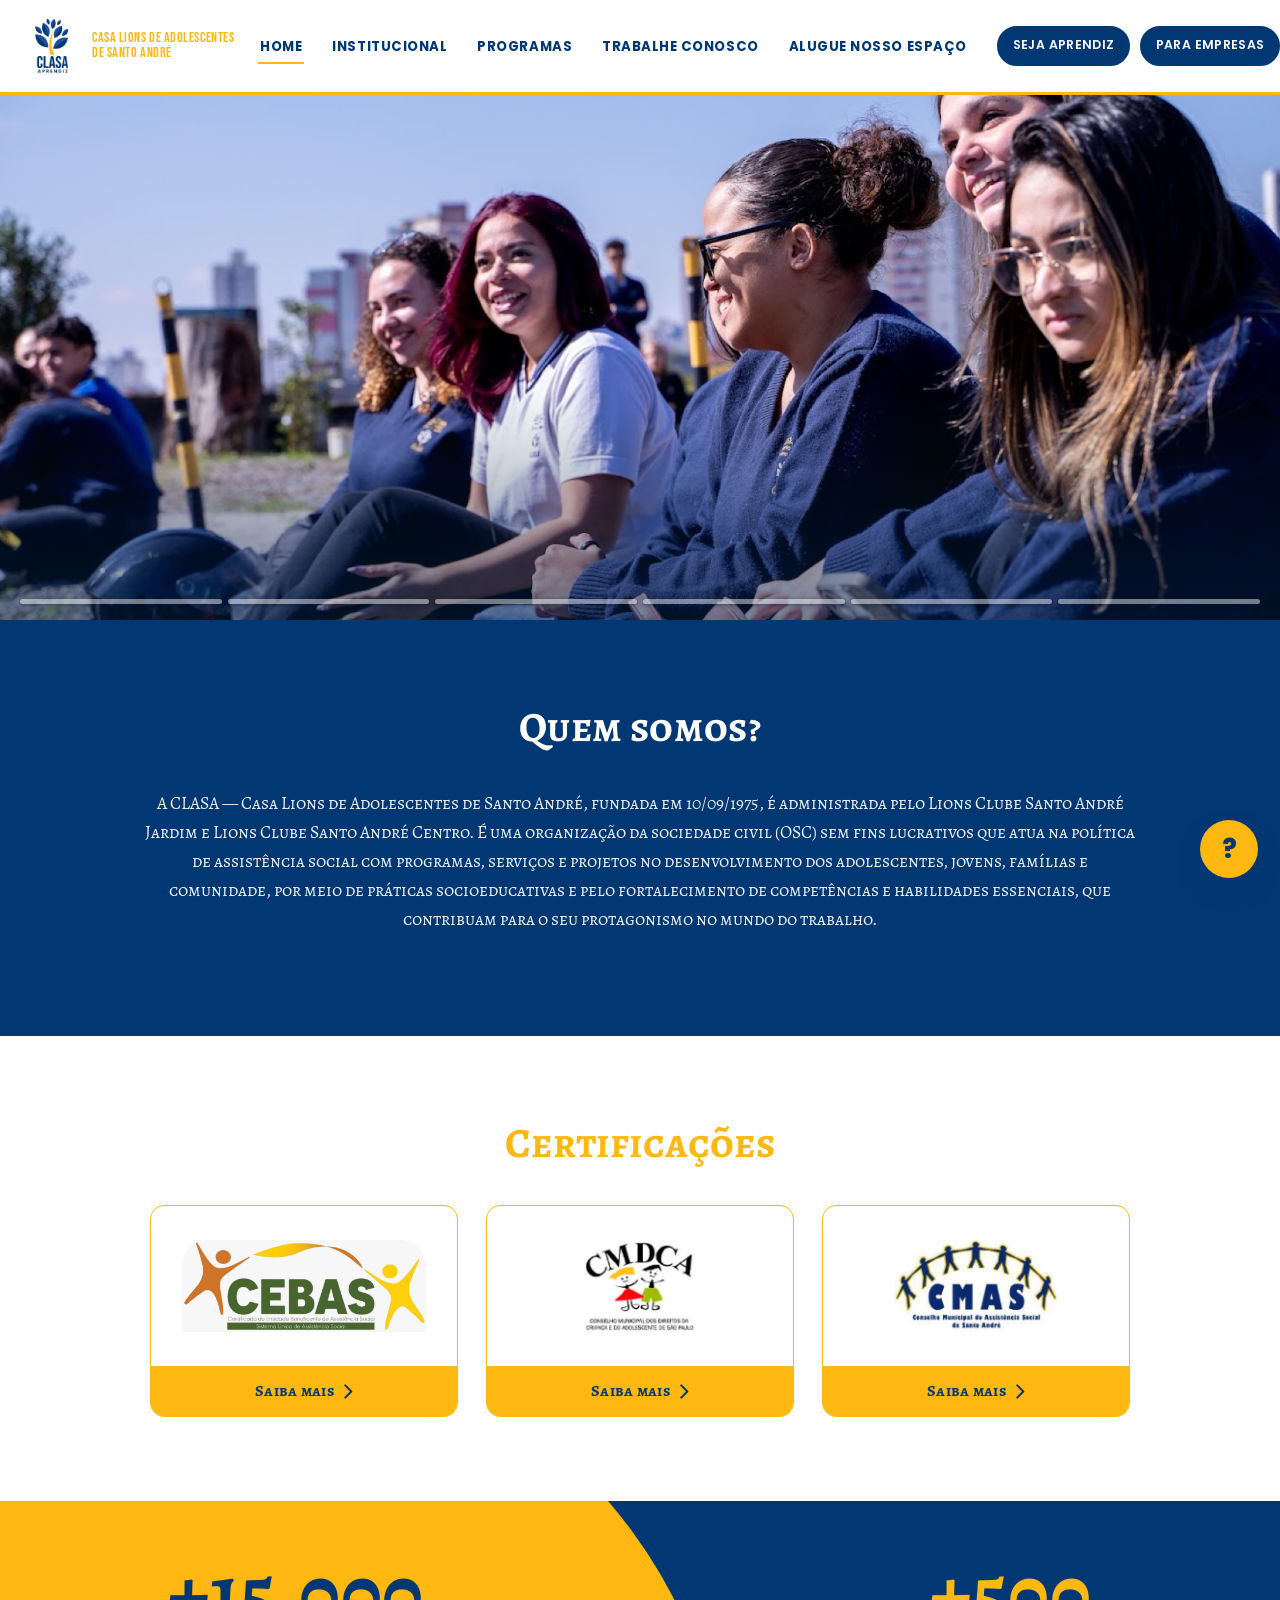
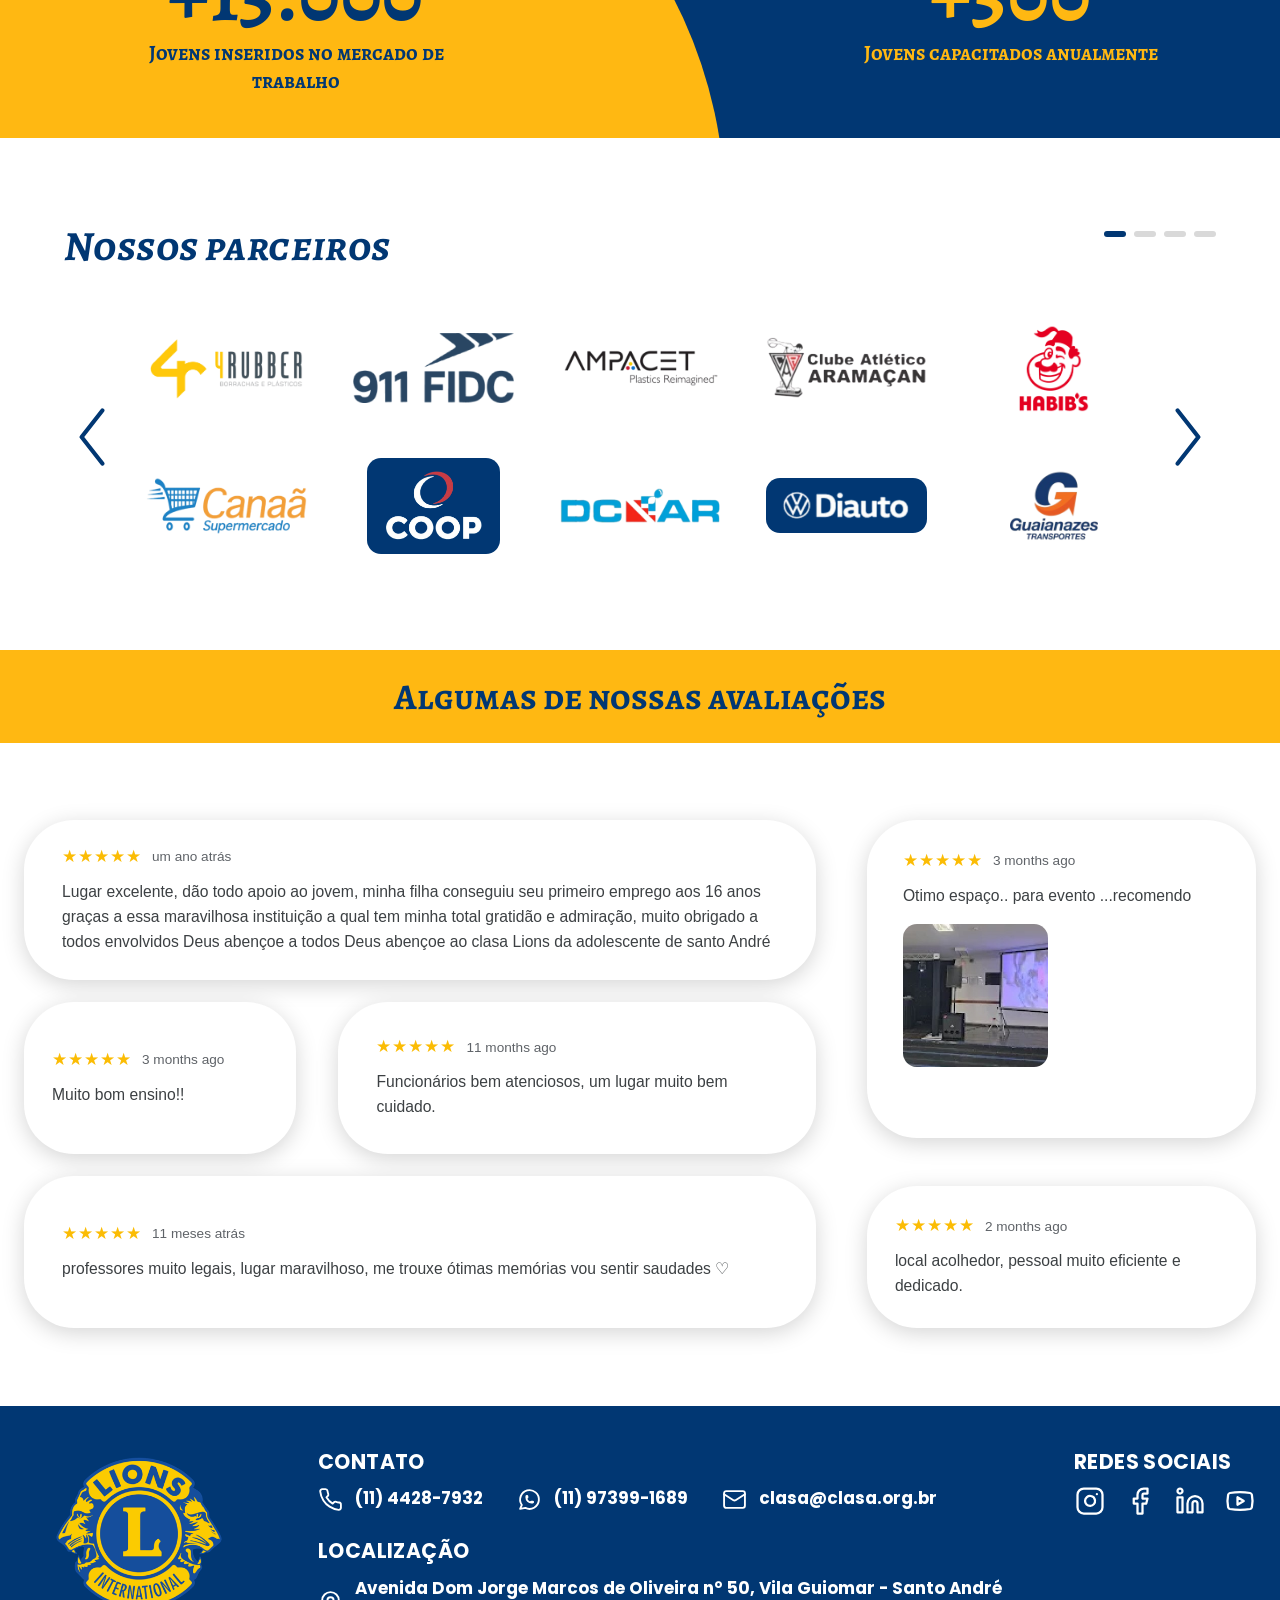
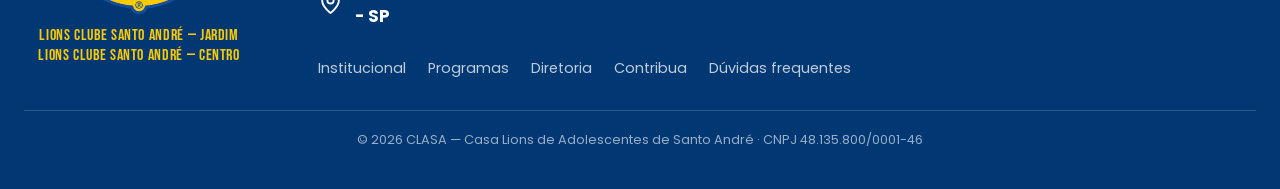
==== index.html @ 7c2de21e "fix: correções da 2ª rodada de revisão (hover dos documentos, indicadores do carrossel, logos dos pa" ====
<!DOCTYPE html>
<html lang="pt-BR">
<head>
  <meta charset="UTF-8" />
  <meta name="viewport" content="width=device-width, initial-scale=1" />
  <title>CLASA — Casa Lions de Adolescentes de Santo André</title>
  <meta name="description" content="A CLASA é uma organização sem fins lucrativos que há mais de 50 anos prepara adolescentes e jovens de Santo André para o mundo do trabalho, por meio dos programas SCFV, Integrar e Aprendizagem." />
  <link rel="icon" href="assets/img/favicon.png" />
  <link rel="preconnect" href="https://fonts.googleapis.com" />
  <link rel="preconnect" href="https://fonts.gstatic.com" crossorigin />
  <link href="https://fonts.googleapis.com/css2?family=Alegreya+SC:ital,wght@0,400;0,500;0,700;0,800;1,400;1,700&family=Bebas+Neue&family=Poppins:wght@400;500;600;700;800&display=swap" rel="stylesheet" />
  <link rel="stylesheet" href="assets/css/style.css?v=17" />
</head>
<body data-page="home">

  <div id="site-header"></div>

  <main>

    <!-- ==================== HERO CAROUSEL ==================== -->
    <section class="hero" aria-label="Destaques">
      <div class="hero__track" id="heroTrack">
        <div class="hero__slide"><img src="assets/img/hero/hero-1.jpg" alt="Jovens da CLASA em atividade ao ar livre" fetchpriority="high" /></div>
        <div class="hero__slide"><img src="assets/img/hero/hero-2.jpg" alt="Atividades da CLASA" loading="lazy" /></div>
        <div class="hero__slide"><img src="assets/img/hero/hero-3.jpg" alt="Atividades da CLASA" loading="lazy" /></div>
        <div class="hero__slide"><img src="assets/img/hero/hero-4.jpg" alt="Atividades da CLASA" loading="lazy" /></div>
        <div class="hero__slide"><img src="assets/img/hero/hero-5.jpg" alt="Atividades da CLASA" loading="lazy" /></div>
        <div class="hero__slide"><img src="assets/img/hero/hero-6.jpg" alt="Atividades da CLASA" loading="lazy" /></div>
      </div>
      <div class="hero__bars" id="heroBars" role="tablist" aria-label="Selecionar slide"></div>
    </section>

    <!-- ==================== QUEM SOMOS ==================== -->
    <section class="section band-navy quem-somos reveal">
      <div class="container">
        <h2 class="section-title">Quem somos?</h2>
        <p>
          A CLASA — Casa Lions de Adolescentes de Santo André, fundada em 10/09/1975, é
          administrada pelo Lions Clube Santo André Jardim e Lions Clube Santo André Centro.
          É uma organização da sociedade civil (OSC) sem fins lucrativos que atua na política
          de assistência social com programas, serviços e projetos no desenvolvimento dos
          adolescentes, jovens, famílias e comunidade, por meio de práticas socioeducativas e
          pelo fortalecimento de competências e habilidades essenciais, que contribuam para o
          seu protagonismo no mundo do trabalho.
        </p>
      </div>
    </section>

    <!-- ==================== CERTIFICAÇÕES ==================== -->
    <section class="section certificacoes reveal">
      <div class="container">
        <h2 class="section-title section-title--yellow">Certificações</h2>
        <div class="cert-grid">
          <article class="cert-card">
            <div class="cert-card__media"><img src="assets/img/cert-cebas.png" alt="CEBAS — Certificação de Entidade Beneficente de Assistência Social" /></div>
            <a class="cert-card__foot" href="https://www.in.gov.br/web/dou/-/portaria-n-110-de-31-de-julho-de-2026-724088902" target="_blank" rel="noopener" data-cert="cebas">Saiba mais <svg viewBox="0 0 11 18" aria-hidden="true"><path d="M1.5 1.5 9 9l-7.5 7.5" fill="none" stroke="currentColor" stroke-width="2.4" stroke-linecap="round" stroke-linejoin="round"/></svg></a>
          </article>
          <article class="cert-card">
            <div class="cert-card__media"><img src="assets/img/cert-cmdca.png" alt="CMDCA — Conselho Municipal dos Direitos da Criança e do Adolescente" /></div>
            <a class="cert-card__foot" href="assets/docs/certificado-cmdca.pdf" target="_blank" rel="noopener" data-cert="cmdca">Saiba mais <svg viewBox="0 0 11 18" aria-hidden="true"><path d="M1.5 1.5 9 9l-7.5 7.5" fill="none" stroke="currentColor" stroke-width="2.4" stroke-linecap="round" stroke-linejoin="round"/></svg></a>
          </article>
          <article class="cert-card">
            <div class="cert-card__media"><img src="assets/img/cert-cmas.png" alt="CMAS — Conselho Municipal de Assistência Social de Santo André" /></div>
            <a class="cert-card__foot" href="assets/docs/certificado-cmas-2026.pdf" target="_blank" rel="noopener" data-cert="cmas">Saiba mais <svg viewBox="0 0 11 18" aria-hidden="true"><path d="M1.5 1.5 9 9l-7.5 7.5" fill="none" stroke="currentColor" stroke-width="2.4" stroke-linecap="round" stroke-linejoin="round"/></svg></a>
          </article>
        </div>
      </div>
    </section>

    <!-- ==================== NÚMEROS ==================== -->
    <section class="stats reveal" aria-label="Nossos números">
      <div class="stats__inner">
        <div class="stats__col">
          <div class="stat__num">+15.000</div>
          <p class="stat__label">Jovens inseridos no mercado de trabalho</p>
        </div>
        <div class="stats__col stats__col--navy">
          <div class="stat__num">+500</div>
          <p class="stat__label">Jovens capacitados anualmente</p>
        </div>
      </div>
    </section>

    <!-- ==================== PARCEIROS ==================== -->
    <section class="section parceiros reveal">
      <div class="container">
        <h2 class="section-title">Nossos parceiros</h2>
        <div class="logo-carousel__dots" id="parceirosDots"></div>
        <div class="logo-carousel" id="parceirosCarousel">
          <button class="logo-carousel__arrow logo-carousel__arrow--prev" aria-label="Anterior"><svg viewBox="0 0 26 52" aria-hidden="true"><path d="M22 3 4 26l18 23" fill="none" stroke="currentColor" stroke-width="3.6" stroke-linecap="round" stroke-linejoin="round"/></svg></button>
          <div class="logo-carousel__viewport">
            <div class="logo-carousel__track" id="parceirosTrack"></div>
          </div>
          <button class="logo-carousel__arrow logo-carousel__arrow--next" aria-label="Próximo"><svg viewBox="0 0 26 52" aria-hidden="true"><path d="M4 3l18 23L4 49" fill="none" stroke="currentColor" stroke-width="3.6" stroke-linecap="round" stroke-linejoin="round"/></svg></button>
        </div>
      </div>
    </section>

    <!-- ==================== AVALIAÇÕES ==================== -->
    <section class="avaliacoes reveal" aria-label="Avaliações">
      <div class="avaliacoes__head">
        <h2>Algumas de nossas avaliações</h2>
      </div>
      <div class="reviews">
        <article class="review-card review-card--a">
          <p class="review-card__meta"><span class="review-card__stars" aria-label="5 estrelas">★★★★★</span> <span>um ano atrás</span></p>
          <p class="review-card__text">Lugar excelente, dão todo apoio ao jovem, minha filha conseguiu seu primeiro emprego aos 16 anos graças a essa maravilhosa instituição a qual tem minha total gratidão e admiração, muito obrigado a todos envolvidos Deus abençoe a todos Deus abençoe ao clasa Lions da adolescente de santo André</p>
        </article>
        <article class="review-card review-card--b">
          <p class="review-card__meta"><span class="review-card__stars" aria-label="5 estrelas">★★★★★</span> <span>3 months ago</span></p>
          <p class="review-card__text">Otimo espaço.. para evento ...recomendo</p>
          <img class="review-card__img" src="assets/img/espaco/avaliacao-evento.jpg" alt="Espaço de eventos da CLASA" loading="lazy" />
        </article>
        <article class="review-card review-card--c">
          <p class="review-card__meta"><span class="review-card__stars" aria-label="5 estrelas">★★★★★</span> <span>3 months ago</span></p>
          <p class="review-card__text">Muito bom ensino!!</p>
        </article>
        <article class="review-card review-card--d">
          <p class="review-card__meta"><span class="review-card__stars" aria-label="5 estrelas">★★★★★</span> <span>11 months ago</span></p>
          <p class="review-card__text">Funcionários bem atenciosos, um lugar muito bem cuidado.</p>
        </article>
        <article class="review-card review-card--e">
          <p class="review-card__meta"><span class="review-card__stars" aria-label="5 estrelas">★★★★★</span> <span>11 meses atrás</span></p>
          <p class="review-card__text">professores muito legais, lugar maravilhoso, me trouxe ótimas memórias vou sentir saudades ♡</p>
        </article>
        <article class="review-card review-card--f">
          <p class="review-card__meta"><span class="review-card__stars" aria-label="5 estrelas">★★★★★</span> <span>2 months ago</span></p>
          <p class="review-card__text">local acolhedor, pessoal muito eficiente e dedicado.</p>
        </article>
      </div>
    </section>

  </main>

  <div id="site-footer"></div>

  <script src="assets/js/partials.js?v=17"></script>
  <script src="assets/js/main.js?v=17"></script>
</body>
</html>
---- assets/css/style.css ----
/* =========================================================
   CLASA — Casa Lions de Adolescentes de Santo André
   Folha de estilo principal
   Paleta e tipografia extraídas do Figma (Protótipo Site - CLASA)
   ========================================================= */

/* ---------- Tokens ---------- */
:root {
  --navy: #013773;
  --navy-700: #012a58;
  --navy-900: #011f42;
  --yellow: #ffb812;
  --yellow-bright: #fbca06;
  --yellow-soft: #ffe9b8;
  --white: #ffffff;
  --paper: #ffffff;
  --paper-alt: #f7f7f7;
  --grey: #d9d9d9;
  --grey-line: #e5e7eb;
  --ink: #013773;
  --ink-soft: #3a5a83;

  --font-serif: "Alegreya SC", "Playfair Display", Georgia, serif;
  --font-ui: "Poppins", system-ui, -apple-system, "Segoe UI", Roboto, sans-serif;
  --font-display: "Bebas Neue", "Poppins", sans-serif;

  --container: 1200px;
  --radius: 22px;
  --radius-sm: 14px;
  --shadow-card: 0 18px 40px -22px rgba(1, 55, 115, 0.35);
  --shadow-soft: 0 10px 30px -18px rgba(1, 55, 115, 0.28);
  --header-h: 92px;
  --ease: cubic-bezier(0.22, 1, 0.36, 1);
}

/* ---------- Reset ---------- */
*,
*::before,
*::after { box-sizing: border-box; }

html { scroll-behavior: smooth; -webkit-text-size-adjust: 100%; }

body {
  margin: 0;
  font-family: var(--font-serif);
  font-size: 1.0625rem;
  line-height: 1.65;
  color: var(--ink);
  background: var(--paper);
  -webkit-font-smoothing: antialiased;
  overflow-x: hidden;
}

img { max-width: 100%; display: block; }
a { color: inherit; text-decoration: none; }
button { font: inherit; cursor: pointer; }
ul { margin: 0; padding: 0; list-style: none; }

h1, h2, h3, h4 {
  font-family: var(--font-serif);
  font-weight: 700;
  line-height: 1.15;
  margin: 0 0 0.5em;
}

/* ---------- Layout helpers ---------- */
.container {
  width: 100%;
  max-width: var(--container);
  margin-inline: auto;
  padding-inline: 24px;
}

.section { padding: 84px 0; }
.section--tight { padding: 60px 0; }

.section-title {
  font-size: clamp(1.9rem, 1.2rem + 2.6vw, 2.6rem);
  text-align: center;
  margin-bottom: 0.9em;
  letter-spacing: 0.01em;
}
.section-title--yellow { color: var(--yellow); }
.section-title--navy { color: var(--navy); }

.eyebrow {
  font-family: var(--font-ui);
  font-weight: 700;
  letter-spacing: 0.14em;
  text-transform: uppercase;
  font-size: 0.8rem;
}

.lead {
  font-size: 1.15rem;
  line-height: 1.7;
}

.text-center { text-align: center; }

/* ---------- Buttons ---------- */
.btn {
  --btn-bg: var(--navy);
  --btn-fg: #fff;
  display: inline-flex;
  align-items: center;
  justify-content: center;
  gap: 0.5em;
  font-family: var(--font-ui);
  font-weight: 600;
  font-size: 0.95rem;
  letter-spacing: 0.03em;
  text-transform: uppercase;
  padding: 0.85em 1.7em;
  border: 2px solid var(--btn-bg);
  border-radius: 999px;
  background: var(--btn-bg);
  color: var(--btn-fg);
  transition: transform 0.2s var(--ease), background 0.2s, color 0.2s, box-shadow 0.2s;
  will-change: transform;
}
.btn:hover { transform: translateY(-2px); box-shadow: var(--shadow-soft); }
.btn--yellow { --btn-bg: var(--yellow); --btn-fg: var(--navy); }
.btn--ghost { background: transparent; --btn-fg: var(--navy); }
.btn--ghost:hover { background: var(--navy); color: #fff; }
.btn--ghost-light { background: transparent; border-color: #fff; --btn-fg: #fff; }
.btn--ghost-light:hover { background: #fff; color: var(--navy); }
.btn--lg { font-size: 1.05rem; padding: 1em 2.2em; }

/* =========================================================
   Header
   ========================================================= */
.site-header {
  position: sticky;
  top: 0;
  z-index: 100;
  background: var(--white);
  border-bottom: 3px solid var(--yellow);
  transition: box-shadow 0.25s;
}
.site-header.is-scrolled { box-shadow: 0 8px 24px -14px rgba(1, 55, 115, 0.35); }

.site-header__inner {
  max-width: 1320px;
  margin-inline: auto;
  padding: 12px 24px;
  display: flex;
  align-items: center;
  gap: 24px;
  min-height: var(--header-h);
}

.brand { display: flex; align-items: center; gap: 12px; flex-shrink: 0; }
.brand__logo { height: 56px; width: auto; }
.brand__tag {
  font-family: var(--font-display);
  color: var(--yellow);
  font-size: 0.86rem;
  line-height: 1.08;
  letter-spacing: 0.04em;
  text-transform: uppercase;
  white-space: nowrap;
}

.primary-nav {
  margin-left: auto;
  display: flex;
  align-items: center;
  gap: 28px;
}
.primary-nav ul { display: flex; align-items: center; gap: 26px; }
.primary-nav ul a {
  font-family: var(--font-ui);
  font-weight: 700;
  font-size: 0.83rem;
  letter-spacing: 0.04em;
  text-transform: uppercase;
  color: var(--navy);
  padding: 6px 2px;
  position: relative;
  white-space: nowrap;
}
.primary-nav ul a::after {
  content: "";
  position: absolute;
  left: 0; right: 100%;
  bottom: -2px;
  height: 2px;
  background: var(--yellow);
  transition: right 0.25s var(--ease);
}
.primary-nav ul a:hover::after,
.primary-nav ul a[aria-current="page"]::after { right: 0; }

.header-cta { display: flex; gap: 10px; flex-shrink: 0; }
.header-cta .btn { padding: 0.6em 1.1em; font-size: 0.78rem; white-space: nowrap; }

.nav-toggle {
  display: none;
  margin-left: auto;
  width: 46px; height: 46px;
  border: 2px solid var(--navy);
  border-radius: 12px;
  background: transparent;
  position: relative;
}
.nav-toggle span,
.nav-toggle span::before,
.nav-toggle span::after {
  content: "";
  position: absolute;
  left: 50%;
  width: 20px; height: 2px;
  background: var(--navy);
  transform: translateX(-50%);
  transition: transform 0.25s, opacity 0.2s;
}
.nav-toggle span { top: 50%; margin-top: -1px; }
.nav-toggle span::before { top: -6px; }
.nav-toggle span::after { top: 6px; }
body.nav-open .nav-toggle span { background: transparent; }
body.nav-open .nav-toggle span::before { transform: translateX(-50%) rotate(45deg); top: 0; }
body.nav-open .nav-toggle span::after { transform: translateX(-50%) rotate(-45deg); top: 0; }

/* =========================================================
   Hero carousel
   ========================================================= */
.hero {
  position: relative;
  background: var(--navy);
  overflow: hidden;
}
.hero__track {
  display: flex;
  transition: transform 0.7s var(--ease);
}
.hero__slide {
  position: relative;
  min-width: 100%;
  aspect-ratio: 1512 / 620;
}
.hero__slide img {
  width: 100%; height: 100%;
  object-fit: cover;
}
.hero__slide::after {
  content: "";
  position: absolute;
  inset: 0;
  background: linear-gradient(180deg, rgba(1, 31, 66, 0) 55%, rgba(1, 31, 66, 0.55) 100%);
}
.hero__bars {
  position: absolute;
  left: 0; right: 0; bottom: 0;
  display: flex;
  gap: 6px;
  padding: 0 20px 16px;
  z-index: 3;
}
.hero__bar {
  flex: 1;
  height: 5px;
  background: rgba(255, 255, 255, 0.45);
  box-shadow: 0 1px 4px rgba(1, 20, 44, 0.5);
  border-radius: 999px;
  overflow: hidden;
  border: none;
  padding: 0;
}
.hero__bar span {
  display: block;
  height: 100%;
  width: 0;
  background: var(--yellow);
}
.hero__bar.is-done span { background: #fff; }
.hero__bar.is-active span { width: 100%; transition: width 6s linear; }
.hero__bar.is-done span { width: 100%; }

/* =========================================================
   Quem somos (navy band)
   ========================================================= */
.band-navy { background: var(--navy); color: #fff; }
.band-navy .section-title { color: #fff; }
.quem-somos p {
  max-width: 62rem;
  margin-inline: auto;
  text-align: center;
  font-size: 1.1rem;
  color: rgba(255, 255, 255, 0.92);
}

/* =========================================================
   Certificações
   ========================================================= */
.cert-grid {
  display: grid;
  grid-template-columns: repeat(3, 1fr);
  gap: 28px;
  max-width: 980px;
  margin-inline: auto;
}
.cert-card {
  border: 1.5px solid var(--yellow);
  border-radius: var(--radius-sm);
  overflow: hidden;
  background: #fff;
  display: flex;
  flex-direction: column;
  transition: transform 0.25s var(--ease), box-shadow 0.25s;
}
.cert-card:hover { transform: translateY(-4px); box-shadow: var(--shadow-card); }
.cert-card__media {
  flex: 1;
  display: grid;
  place-items: center;
  padding: 34px 26px;
  min-height: 150px;
}
.cert-card__media img { max-height: 92px; width: auto; object-fit: contain; }
.cert-card__foot {
  display: flex;
  align-items: center;
  justify-content: center;
  gap: 10px;
  background: var(--yellow);
  color: var(--navy);
  font-weight: 700;
  padding: 12px;
  font-size: 1rem;
  letter-spacing: 0.02em;
}
.cert-card__foot svg { width: 9px; height: 15px; }

/* =========================================================
   Números / stats — geometria do Figma (frame de 1512px)
   Faixa azul de 280px + elipse amarela; textos centralizados em
   x=350 (esq.) e x=1194 (dir.). Usa cqw = 1% da largura da faixa.
   ========================================================= */
.stats {
  container-type: inline-size;
  position: relative;
  background: var(--navy);
  overflow: hidden;
  color: var(--navy);
}
.stats::before {
  content: "";
  position: absolute;
  left: -29.03cqw;
  top: -14.95cqw;
  width: 85.65cqw;
  height: 78.04cqw;
  border-radius: 50%;
  background: var(--yellow);
}
.stats__inner {
  position: relative;
  z-index: 2;
  height: 18.52cqw;
}
.stats__col {
  position: absolute;
  top: 2.9cqw;
  left: 23.15cqw;
  width: 26cqw;
  transform: translateX(-50%);
  text-align: center;
}
.stats__col--navy { left: 78.97cqw; color: var(--yellow); }
.stat__num {
  font-size: 6.35cqw;
  font-weight: 700;
  line-height: 8.66cqw;
  letter-spacing: 0.01em;
}
.stat__label {
  font-size: 1.59cqw;
  font-weight: 700;
  line-height: 2.18cqw;
  max-width: 25.8cqw;
  margin: -0.7cqw auto 0;
}

/* =========================================================
   Parceiros carousel
   ========================================================= */
.parceiros .container { position: relative; }
.parceiros .section-title {
  text-align: left;
  font-style: italic;
  color: var(--navy);
}
.logo-carousel {
  position: relative;
  padding-inline: 72px;
}
.logo-carousel__viewport { overflow: hidden; }
.logo-carousel__track {
  display: flex;
  transition: transform 0.6s var(--ease);
}
.logo-carousel__group {
  min-width: 100%;
  display: grid;
  grid-template-columns: repeat(5, 1fr);
  grid-auto-rows: 120px;
  gap: 18px 26px;
  align-content: center;
}
.logo-carousel__cell {
  display: grid;
  place-items: center;
  padding: 10px;
}
.logo-carousel__cell img {
  max-height: 88px;
  max-width: 100%;
  width: auto;
  object-fit: contain;
  transition: transform 0.25s;
}
.logo-carousel__cell img:hover { transform: scale(1.05); }
/* logos brancas/claras ganham fundo azul-marinho para ficarem legíveis */
.logo-carousel__cell--dark img {
  background: var(--navy);
  border-radius: 14px;
  padding: 10px 16px;
  max-height: 96px;
  box-sizing: border-box;
}
.logo-carousel__arrow {
  position: absolute;
  top: 50%;
  transform: translateY(-50%);
  width: 56px; height: 84px;
  border: none;
  background: transparent;
  color: var(--navy);
  display: grid;
  place-items: center;
  padding: 0;
  transition: color 0.2s, transform 0.2s;
}
.logo-carousel__arrow svg { width: 30px; height: 60px; }
.logo-carousel__arrow:hover { color: var(--yellow); }
.logo-carousel__arrow--prev:hover { transform: translateY(-50%) translateX(-3px); }
.logo-carousel__arrow--next:hover { transform: translateY(-50%) translateX(3px); }
.logo-carousel__arrow--prev { left: 0; }
.logo-carousel__arrow--next { right: 0; }
.logo-carousel__dots {
  display: flex;
  gap: 8px;
  justify-content: flex-end;
  position: absolute;
  top: 8px;
  right: 24px;
  margin: 0;
}
.logo-carousel__dots button {
  width: 22px; height: 6px;
  border-radius: 999px;
  border: none;
  background: var(--grey);
}
.logo-carousel__dots button[aria-current="true"] { background: var(--navy); }

/* =========================================================
   Avaliações — geometria do Figma (frame de 1512px)
   Fundo branco, cartões com raio 50px e sombra suave, em grade:
   A (larga) | B (alta, com foto)  ·  C + D | (B)  ·  E (larga) | F
   ========================================================= */
.avaliacoes { background: #fff; }
.avaliacoes__head {
  background: var(--yellow);
  text-align: center;
  padding: 26px 24px;
}
.avaliacoes__head h2 {
  margin: 0;
  color: var(--navy);
  font-size: clamp(1.6rem, 1rem + 2.4vw, 2.25rem);
}
.reviews {
  display: grid;
  grid-template-columns: 273fr 43fr 480fr 51fr 391fr;
  grid-template-rows: auto auto auto;
  row-gap: 22px;
  max-width: 1290px;
  margin: 0 auto;
  padding: 77px 24px 78px;
  align-items: stretch;
}
.review-card {
  background: #fff;
  border-radius: 50px;
  box-shadow: 0 5px 22px rgba(0, 0, 0, 0.17);
  padding: 26px 38px;
  font-family: Arial, Helvetica, sans-serif;
  display: flex;
  flex-direction: column;
  justify-content: center;
  min-height: 152px;
}
.review-card--a { grid-column: 1 / 4; grid-row: 1; }
.review-card--b { grid-column: 5; grid-row: 1 / 3; align-self: start; min-height: 318px; padding: 30px 36px; justify-content: flex-start; }
.review-card--c { grid-column: 1; grid-row: 2; padding-inline: 28px; }
.review-card--d { grid-column: 3; grid-row: 2; }
.review-card--e { grid-column: 1 / 4; grid-row: 3; }
.review-card--f { grid-column: 5; grid-row: 3; align-self: end; min-height: 142px; padding-inline: 28px; }
.review-card__meta {
  display: flex;
  align-items: center;
  gap: 10px;
  margin: 0 0 10px;
  font-size: 0.85rem;
  color: #5f6368;
}
.review-card__stars { color: #fbbc04; letter-spacing: 1px; font-size: 1.05rem; line-height: 1; }
.review-card__text {
  margin: 0;
  font-size: 0.98rem;
  line-height: 1.6;
  color: #3c4043;
}
.review-card__img {
  margin-top: 16px;
  width: 145px;
  height: 143px;
  object-fit: cover;
  border-radius: 14px;
}

/* =========================================================
   Footer
   ========================================================= */
.site-footer {
  background: var(--navy);
  color: #fff;
  padding: 44px 0 26px;
  font-family: var(--font-ui);
}
.site-footer .container { max-width: 1290px; }
.site-footer__grid {
  display: grid;
  grid-template-columns: minmax(190px, 230px) 1fr auto;
  gap: 40px 64px;
  align-items: start;
}
.footer-brand { text-align: center; }
.footer-brand img { height: 172px; width: auto; margin-inline: auto; }
.footer-brand span {
  display: block;
  font-family: var(--font-display);
  color: var(--yellow-bright);
  letter-spacing: 0.04em;
  font-size: 1rem;
  margin-top: 4px;
  line-height: 1.25;
  text-transform: uppercase;
}
.footer-col h3 {
  font-family: var(--font-ui);
  color: #fff;
  font-weight: 700;
  font-size: clamp(1.1rem, 1.6vw, 1.5rem);
  letter-spacing: 0.02em;
  text-transform: uppercase;
  margin: 0 0 12px;
}
.footer-contact { display: grid; gap: 10px; margin-bottom: 26px; }
.footer-contact--row {
  display: flex;
  flex-wrap: wrap;
  gap: 10px 34px;
  align-items: center;
}
.footer-contact a,
.footer-contact p {
  display: flex;
  align-items: center;
  gap: 12px;
  margin: 0;
  font-weight: 700;
  font-size: clamp(0.95rem, 1.32vw, 1.25rem);
  color: #fff;
}
.footer-contact a:hover { color: var(--yellow); }
.footer-contact svg { flex-shrink: 0; width: 25px; height: 25px; color: #fff; }
.footer-links {
  display: flex;
  flex-wrap: wrap;
  gap: 8px 22px;
  margin-top: 4px;
  font-size: 0.9rem;
}
.footer-links a { color: rgba(255,255,255,.75); }
.footer-links a:hover { color: var(--yellow); }
.social-links { display: flex; gap: 18px; margin-top: 4px; }
.social-links a {
  width: 32px; height: 32px;
  display: grid;
  place-items: center;
  color: #fff;
  transition: color 0.2s, transform 0.2s;
}
.social-links a:hover { color: var(--yellow); transform: translateY(-2px); }
.social-links svg { width: 30px; height: 30px; }
.site-footer__legal {
  margin-top: 30px;
  padding-top: 18px;
  border-top: 1px solid rgba(255, 255, 255, 0.18);
  text-align: center;
  font-size: 0.8rem;
  color: rgba(255, 255, 255, 0.6);
}

/* =========================================================
   Floating help button
   ========================================================= */
.help-fab {
  position: fixed;
  right: 22px;
  bottom: 22px;
  z-index: 90;
  width: 58px; height: 58px;
  border-radius: 50%;
  background: var(--yellow);
  color: var(--navy);
  display: grid;
  place-items: center;
  font-family: var(--font-ui);
  font-weight: 800;
  font-size: 1.6rem;
  box-shadow: 0 12px 28px -10px rgba(1, 55, 115, 0.5);
  transition: transform 0.2s var(--ease);
}
.help-fab:hover { transform: scale(1.08); }

/* =========================================================
   Reveal on scroll
   ========================================================= */
/* Conteúdo sempre visível por padrão; o "esconder" só entra quando o JS
   marca <html class="js-reveal"> — assim, sem JS ou se algo falhar, nada some. */
.js-reveal .reveal {
  opacity: 0;
  transform: translateY(24px);
  transition: opacity 0.6s var(--ease), transform 0.6s var(--ease);
}
.js-reveal .reveal.is-visible { opacity: 1; transform: none; }
@media (prefers-reduced-motion: reduce) {
  .js-reveal .reveal { opacity: 1; transform: none; transition: none; }
  * { scroll-behavior: auto !important; }
}

/* =========================================================
   PÁGINAS INTERNAS — componentes compartilhados
   ========================================================= */

/* ---- Hero simples de página ---- */
.page-hero {
  background: var(--yellow);
  text-align: center;
  padding: 66px 24px;
}
.page-hero--plain { background: var(--paper); }
.page-hero--navy { background: var(--navy); }
.page-hero h1 {
  font-size: clamp(2rem, 1.3rem + 2.8vw, 2.9rem);
  color: var(--navy);
  margin: 0 0 0.4em;
}
.page-hero--navy h1 { color: #fff; }
.page-hero p {
  max-width: 60rem;
  margin: 0 auto;
  font-size: 1.08rem;
  color: var(--navy);
}
.page-hero--navy p { color: rgba(255,255,255,.9); }

/* ---- Bandas full-width ---- */
.band { padding: 70px 0; }
.band-yellow { background: var(--yellow); color: var(--navy); }
.band-yellow .section-title { color: var(--navy); }
.band-navy .section-title { color: #fff; }
.band-alt { background: var(--paper-alt); }

/* ---- Prose ---- */
.prose { max-width: 62rem; margin-inline: auto; }
.prose p { margin: 0 0 1.1em; }
.prose h2 { color: var(--navy); font-size: clamp(1.6rem, 1.1rem + 1.8vw, 2.2rem); margin-bottom: .6em; }
.prose h3 { color: var(--navy); font-size: 1.5rem; margin: 1.4em 0 .4em; }

/* ---- Cartão de informação (navy) ---- */
.info-card {
  background: var(--navy);
  color: #fff;
  border-radius: var(--radius);
  padding: 30px 32px;
}
.info-card h3 { color: #fff; text-align: center; font-size: 1.5rem; margin-bottom: .5em; }
.info-card--outline {
  background: transparent;
  color: var(--navy);
  border: 2px solid var(--navy);
}
.info-card--outline h3 { color: var(--navy); }
.info-card ul { display: grid; gap: 6px; }
.info-card li { position: relative; padding-left: 1.1em; }
.info-card li::before { content: "•"; position: absolute; left: 0; color: var(--yellow); }

/* ---- Grade Missão / Visão / Valores ---- */
.mvv-grid {
  display: grid;
  grid-template-columns: repeat(3, 1fr);
  gap: 26px;
  align-items: stretch;
}
.mvv-grid .info-card { display: flex; flex-direction: column; justify-content: center; text-align: center; }
.mvv-grid .info-card ul { text-align: left; margin-top: 8px; justify-items: center; }

/* ---- Linhas alternadas texto + card ---- */
.split {
  display: grid;
  grid-template-columns: 1fr 1fr;
  gap: 40px;
  align-items: start;
}
.split--center { align-items: center; }
.split--stack > * { min-width: 0; }
.split > div > h2:first-child,
.split > div > h3:first-child { margin-top: 0; }
.split h2, .split h3 { color: var(--navy); }
.split__title-lg {
  font-size: clamp(1.8rem, 1.1rem + 2.6vw, 3rem);
  line-height: 1.1;
  color: var(--navy);
  margin-top: 0;
}
.band-navy .split__title-lg,
.band-navy .split h2,
.band-navy .split h3,
.band-navy .split p { color: #fff; }
.band-navy .split__title-lg.is-yellow { color: var(--yellow); }
.band-yellow .split__title-lg { color: var(--navy); }

/* headings dentro de info-card sempre vencem o .split h3 */
.split .info-card h3 { color: #fff; }
.split .info-card--outline h3 { color: var(--navy); }
.band-navy .split .info-card--outline h3 { color: var(--navy); }

/* ---- Lista em pílulas (benefícios) ---- */
.pill-list {
  display: flex;
  flex-wrap: wrap;
  gap: 16px;
  justify-content: center;
  max-width: 900px;
  margin: 0 auto;
}
.pill-list li {
  background: var(--yellow);
  color: var(--navy);
  font-weight: 700;
  padding: 14px 30px;
  border-radius: 999px;
  font-size: 1.05rem;
}
.band-yellow .pill-list li { background: var(--navy); color: #fff; }

/* ---- Cards de programa (foto + corpo navy) ---- */
.program-cards {
  display: grid;
  grid-template-columns: repeat(3, 1fr);
  gap: 28px;
}
.program-card {
  display: flex;
  flex-direction: column;
  border-radius: var(--radius);
  background: var(--navy);
  color: #fff;
  padding: 14px 14px 4px;
}
.program-card__media {
  aspect-ratio: 16 / 11;
  border-radius: 16px;
  overflow: hidden;
}
.program-card__media img { width: 100%; height: 100%; object-fit: cover; }
.program-card__body { padding: 20px 14px 22px; text-align: center; flex: 1; }
.program-card__body h3 { color: #fff; font-size: 1.4rem; margin-bottom: .35em; }
.program-card__body p { color: rgba(255,255,255,.9); font-size: .98rem; }
.program-card__cta {
  display: block;
  text-align: center;
  background: var(--navy-700);
  border-top: 1px solid rgba(255,255,255,.12);
  padding: 14px;
  font-family: var(--font-serif);
  font-weight: 700;
  letter-spacing: .04em;
}
.program-cards + .program-cta-row {
  display: grid;
  grid-template-columns: repeat(3, 1fr);
  gap: 28px;
  margin-top: 22px;
}
.program-cta-row .btn { width: 100%; }

/* ---- Lista de marcadores simples (sem caixa) ---- */
.bullet-list {
  display: grid;
  gap: 9px;
  max-width: 64ch;
}
.bullet-list li {
  position: relative;
  padding-left: 1.3em;
  line-height: 1.5;
}
.bullet-list li::before {
  content: "•";
  position: absolute;
  left: 0;
  color: var(--yellow);
  font-weight: 700;
}
.band-navy .bullet-list li::before { color: var(--yellow); }

/* ---- Arco curvo decorativo ---- */
.arc-divider {
  position: relative;
  height: 60px;
  overflow: hidden;
  margin-bottom: 10px;
}
.arc-divider::before {
  content: "";
  position: absolute;
  left: 50%;
  top: 0;
  width: 160%;
  height: 400px;
  transform: translateX(-50%);
  border: 2px solid var(--navy);
  border-radius: 50%;
  background: transparent;
}

/* ---- FAQ em grade de cards (estilo Figma) ---- */
.faq-grid {
  display: grid;
  grid-template-columns: repeat(3, 1fr);
  align-items: start;
  gap: 26px;
  max-width: 1080px;
  margin-inline: auto;
}
.faq-card {
  display: flex;
  flex-direction: column;
  border-radius: 18px;
  overflow: hidden;
  background: var(--navy);
  box-shadow: var(--shadow-soft);
}
.faq-card__q {
  border: none;
  background: transparent;
  color: var(--yellow);
  font-family: var(--font-serif);
  font-weight: 700;
  font-size: 1.15rem;
  line-height: 1.25;
  text-align: center;
  padding: 30px 22px 22px;
  flex: 1;
  min-height: 132px;
  display: flex;
  align-items: center;
  justify-content: center;
}
.faq-card__toggle {
  border: none;
  background: var(--yellow);
  color: var(--navy);
  font-family: var(--font-serif);
  font-weight: 700;
  letter-spacing: .03em;
  padding: 14px;
  font-size: .95rem;
  cursor: pointer;
  transition: background .2s;
}
.faq-card__toggle:hover { background: var(--yellow-bright); }
.faq-card__a {
  display: grid;
  grid-template-rows: 0fr;
  transition: grid-template-rows .3s var(--ease);
  background: #fff;
}
.faq-card.is-open .faq-card__a { grid-template-rows: 1fr; }
.faq-card__a > div { overflow: hidden; }
.faq-card__a p {
  margin: 0;
  padding: 18px 22px;
  font-family: var(--font-ui);
  font-size: .95rem;
  color: #2f3b4c;
  line-height: 1.55;
}

/* ---- Documentos (transparência) ---- */
.doc-grid {
  display: grid;
  grid-template-columns: repeat(3, 1fr);
  gap: 18px;
  max-width: 1000px;
  margin-inline: auto;
  align-items: stretch;
}
.doc-card {
  display: flex;
  align-items: center;
  gap: 14px;
  justify-content: space-between;
  min-height: 76px;
  border: 2px solid var(--navy);
  border-radius: 40px;
  padding: 12px 12px 12px 22px;
  font-weight: 700;
  font-size: .95rem;
  line-height: 1.25;
  color: var(--navy);
  transition: background .2s, color .2s;
}
.doc-card:hover { background: var(--navy); color: #fff; }
.doc-card__icon {
  flex-shrink: 0;
  width: 44px; height: 44px;
  border-radius: 50%;
  background: var(--navy);
  display: grid; place-items: center;
}
.doc-card:hover .doc-card__icon { background: var(--yellow); }

/* ---- Pessoas (diretoria / especialistas) ---- */
.people-lead {
  display: grid;
  grid-template-columns: repeat(2, minmax(0, 1fr));
  gap: 24px;
  max-width: 900px;
  margin: 0 auto 22px;
}
.people-grid {
  display: grid;
  grid-template-columns: repeat(4, 1fr);
  gap: 20px;
  max-width: 1000px;
  margin-inline: auto;
}
.person-card {
  border: 2px solid var(--navy);
  border-radius: var(--radius-sm);
  padding: 20px;
  text-align: center;
}
.person-card--lead {
  background: var(--navy);
  color: #fff;
  border-color: var(--navy);
  padding: 30px 24px;
}
.person-card__role {
  font-family: var(--font-serif);
  font-weight: 700;
  font-size: .95rem;
  letter-spacing: .04em;
  color: var(--navy);
  display: flex;
  align-items: center;
  justify-content: center;
  gap: 8px;
  line-height: 1.2;
}
.person-card__role svg { width: 20px; height: 20px; flex-shrink: 0; fill: currentColor; }
.person-card--lead .person-card__role { color: var(--yellow); font-size: 1.05rem; }
.person-card__name {
  font-family: var(--font-serif);
  font-size: 1.2rem;
  font-weight: 400;
  letter-spacing: .06em;
  margin-top: 10px;
  color: var(--navy);
}
.person-card--lead .person-card__name { font-size: 1.8rem; color: #fff; }

/* ---- Cartão de contato de especialista ---- */
.contact-cards {
  display: grid;
  grid-template-columns: repeat(2, 1fr);
  gap: 26px;
  max-width: 980px;
  margin-inline: auto;
}
.contact-card {
  display: grid;
  grid-template-columns: 120px 1fr;
  gap: 20px;
  align-items: center;
  border: 2px solid var(--navy);
  border-radius: var(--radius);
  padding: 20px;
}
.contact-card img { width: 120px; height: 120px; border-radius: 12px; object-fit: cover; background: var(--paper-alt); }
.contact-card h3 { color: var(--navy); margin-bottom: .4em; font-size: 1.2rem; }
.contact-card ul { display: grid; gap: 4px; font-size: .92rem; font-weight: 700; }
.contact-card a { color: var(--navy); }

/* ---- Acordeão (FAQ / programas) ---- */
.accordion { max-width: 860px; margin-inline: auto; display: grid; gap: 14px; }
.accordion__item { border: 2px solid var(--navy); border-radius: var(--radius-sm); overflow: hidden; }
.accordion__head {
  width: 100%;
  text-align: left;
  background: var(--navy);
  color: var(--yellow);
  font-family: var(--font-serif);
  font-weight: 700;
  font-size: 1.1rem;
  padding: 18px 22px;
  display: flex;
  justify-content: space-between;
  gap: 16px;
  align-items: center;
}
.accordion__head::after {
  content: "+";
  font-family: var(--font-ui);
  font-size: 1.4rem;
  line-height: 1;
  transition: transform .25s;
}
.accordion__item.is-open .accordion__head::after { transform: rotate(45deg); }
.accordion__panel {
  display: grid;
  grid-template-rows: 0fr;
  transition: grid-template-rows .3s var(--ease);
  background: #fff;
}
.accordion__item.is-open .accordion__panel { grid-template-rows: 1fr; }
.accordion__panel > div { overflow: hidden; }
.accordion__panel p { margin: 0; padding: 18px 22px; font-family: var(--font-ui); font-size: .98rem; color: #2f3b4c; }

/* ---- FAQ estilo grid de cards (fallback visual do Figma) ---- */
.faq-note { max-width: 62rem; margin: 0 auto 40px; text-align: center; }

/* ---- Vagas ---- */
.jobs-grid {
  display: grid;
  grid-template-columns: repeat(3, 1fr);
  gap: 24px;
  max-width: 1050px;
  margin-inline: auto;
}
.job-card {
  border: 2px solid var(--navy);
  border-radius: var(--radius-sm);
  padding: 24px;
  display: flex;
  flex-direction: column;
  text-align: center;
  gap: 10px;
}
.job-card h3 { color: var(--navy); font-size: 1.15rem; margin: 0; }
.job-card__meta { font-size: .9rem; color: var(--ink-soft); flex: 1; }
.job-card .btn { margin-top: auto; }

/* ---- Modal ---- */
.modal {
  position: fixed;
  inset: 0;
  z-index: 200;
  display: grid;
  place-items: center;
  padding: 24px;
  background: rgba(1, 20, 44, 0.6);
  opacity: 0;
  pointer-events: none;
  transition: opacity .25s;
}
.modal.is-open { opacity: 1; pointer-events: auto; }
.modal__dialog {
  background: #fff;
  border-radius: var(--radius);
  max-width: 720px;
  width: 100%;
  max-height: 88vh;
  overflow-y: auto;
  padding: 40px;
  position: relative;
  transform: translateY(12px);
  transition: transform .25s var(--ease);
}
.modal.is-open .modal__dialog { transform: none; }
.modal__close {
  position: absolute;
  top: 14px; right: 14px;
  width: 38px; height: 38px;
  border-radius: 50%;
  border: none;
  background: var(--paper-alt);
  color: var(--navy);
  font-size: 1.3rem;
  line-height: 1;
}
.modal__close:hover { background: var(--yellow); }
.modal h3.modal__eyebrow { color: var(--yellow); text-align: center; font-size: 1.3rem; margin-bottom: .2em; }
.modal h2 { color: var(--navy); text-align: center; font-size: 1.5rem; }
.modal .info-card { margin-top: 18px; }
.modal .split { gap: 18px; margin-top: 18px; }
.modal__apply {
  margin-top: 22px;
  background: var(--navy);
  color: #fff;
  border-radius: var(--radius-sm);
  padding: 20px;
  text-align: center;
}
.modal__apply a { color: var(--yellow); font-weight: 700; }
.modal__apply small { display: block; margin-top: 6px; color: rgba(255,255,255,.75); }

/* ---- Vídeo ---- */
.video-frame {
  max-width: 1180px;
  margin-inline: auto;
  aspect-ratio: 16 / 8;
  border-radius: var(--radius);
  overflow: hidden;
  background: var(--grey);
  box-shadow: var(--shadow-card);
}
.video-frame video,
.video-frame iframe { width: 100%; height: 100%; border: 0; display: block; object-fit: cover; }

/* ---- Mapa ---- */
.map-embed { line-height: 0; }
.map-embed iframe { width: 100%; height: 420px; border: 0; display: block; filter: grayscale(0.2); }

/* ---- Imagem destacada / galeria ---- */
.feature-img {
  max-width: 1000px;
  margin-inline: auto;
  border-radius: var(--radius);
  overflow: hidden;
  box-shadow: var(--shadow-card);
}
.gallery {
  display: grid;
  grid-template-columns: repeat(auto-fit, minmax(220px, 1fr));
  gap: 16px;
}
.gallery img { border-radius: var(--radius-sm); aspect-ratio: 4 / 3; object-fit: cover; width: 100%; }

/* ---- Carrossel de fotos ---- */
.photo-carousel { position: relative; }
.photo-carousel__track {
  display: flex;
  gap: 16px;
  overflow-x: auto;
  scroll-snap-type: x mandatory;
  scroll-behavior: smooth;
  scrollbar-width: none;
  -ms-overflow-style: none;
  border-radius: var(--radius);
}
.photo-carousel__track::-webkit-scrollbar { display: none; }
.photo-carousel__track img {
  flex: 0 0 82%;
  scroll-snap-align: center;
  border-radius: var(--radius);
  aspect-ratio: 4 / 3;
  object-fit: cover;
}
.photo-carousel__arrow {
  position: absolute;
  top: 50%;
  transform: translateY(-50%);
  width: 42px; height: 42px;
  border-radius: 50%;
  border: none;
  background: rgba(1, 55, 115, 0.85);
  color: #fff;
  font-size: 1.5rem;
  line-height: 1;
  display: grid;
  place-items: center;
}
.photo-carousel__arrow:hover { background: var(--navy); }
.photo-carousel__arrow--prev { left: 10px; }
.photo-carousel__arrow--next { right: 10px; }

/* ---- ODS ---- */
.ods-list,
.info-card .ods-list {
  display: flex;
  flex-wrap: wrap;
  gap: 14px;
  justify-content: center;
  max-width: 860px;
  margin-inline: auto;
  list-style: none;
  padding: 0;
}
.ods-list li {
  flex: 1 1 calc(33.333% - 14px);
  max-width: calc(33.333% - 14px);
  text-align: center;
  background: var(--paper-alt);
  border: 1.5px solid var(--yellow);
  border-radius: 12px;
  padding: 12px 18px;
  font-weight: 700;
  color: var(--navy);
}
.ods-list li::before { content: none; }
.band-navy .ods-list li { background: rgba(255,255,255,.06); border-color: rgba(255,255,255,.3); color: #fff; }

/* ---- Cutout / foto lateral ---- */
.media-text {
  display: grid;
  grid-template-columns: 0.85fr 1.15fr;
  gap: 44px;
  align-items: center;
}
.media-text__img img { width: 100%; border-radius: var(--radius); object-fit: cover; }

/* =========================================================
   REVISÃO CLASA (21/09) — ajustes de fidelidade ao protótipo
   Medidas tiradas do Figma (frame de 1512px).
   ========================================================= */

/* ---- Utilitários ---- */
.rule-navy { height: 4px; background: var(--navy); }
.btn-pill {
  display: flex; align-items: center; justify-content: center;
  min-height: 62px; border-radius: 40px; background: var(--navy); color: #fff;
  font-family: var(--font-serif); font-weight: 700; font-size: 1.05rem;
  text-transform: uppercase; letter-spacing: .02em; text-align: center; padding: 0 22px;
  transition: transform .2s, box-shadow .2s;
}
.btn-pill:hover { transform: translateY(-2px); box-shadow: var(--shadow-soft); }
.info-card--wide { border-radius: 20px; text-align: center; padding: 22px 46px 30px; }
.info-card--wide h2 { color: #fff; font-size: 2rem; margin: 0 0 .5em; }
.info-card--wide p { margin: 0; }
.cols-2 { columns: 2; column-gap: 36px; }
.cols-2 li { break-inside: avoid; }

/* ---- Institucional: Transparência ---- */
.transp-head { background: var(--yellow); height: 103px; display: grid; place-items: center; }
.transp-head h2 { margin: 0; color: var(--navy); font-size: 2.25rem; text-transform: uppercase; }
.transp { padding: 48px 0 70px; }
.transp .container { max-width: 1440px; }
.transp__lead { text-align: center; font-weight: 700; margin: 0 auto 46px; max-width: 1370px; }
.transp__eyebrow { text-align: center; text-transform: uppercase; font-size: 1rem; color: var(--navy); margin: 0 0 22px; }
.doc-grid {
  grid-template-columns: repeat(3, minmax(0, 415px));
  justify-content: center; gap: 20px 21px; max-width: 1290px;
}
.doc-card {
  position: relative; min-height: 87px; padding: 0 20px 0 26px; gap: 14px;
  border: 2px solid var(--navy); border-radius: 40px; background: transparent; color: var(--navy);
}
.doc-card__txt { flex: 1; font-size: 1rem; line-height: 1.4; padding: 12px 0; }
.doc-card__icon {
  flex-shrink: 0; width: 44px; height: 44px; border-radius: 50%;
  background: var(--navy); color: var(--yellow); display: grid; place-items: center;
}
.doc-card__icon svg { width: 20px; height: 20px; }
.doc-card:hover { background: var(--navy); color: #fff; }
.doc-card:hover .doc-card__icon { background: var(--yellow); color: var(--navy); }
.doc-card:last-child:nth-child(3n + 1) { grid-column: 2; }
.band--lgpd { height: 280px; padding: 0; display: grid; align-content: center; }
.band--lgpd .section-title { font-size: 2.25rem; margin-bottom: .6em; }
.band--lgpd .prose { max-width: 1354px; font-weight: 700; }
.band--lgpd .btn { border-radius: 30px; padding: .55em 2.4em; min-width: 183px; }
.band--lgpd .container { max-width: 1440px; }

/* ---- Institucional: Parceiros / Conheça mais / Contato ---- */
.partners { padding: 60px 0 70px; border-top: 4px solid var(--navy); }
.partners .container { max-width: 1440px; }
.partners .section-title { font-size: 2.25rem; margin-bottom: 40px; }
.partners__row { display: flex; flex-wrap: wrap; align-items: center; justify-content: center; gap: 32px 56px; }
.partners__row + .partners__row { margin-top: 34px; }
.partners__row img {
  width: auto; height: auto; max-width: min(calc(var(--w) * 1px), 100%); object-fit: contain;
}
.more { border-top: 4px solid var(--navy); }
.more__inner {
  max-width: 1100px; margin-inline: auto; padding: 46px 24px 50px;
  display: grid; grid-template-columns: 1fr 400px; align-items: center; gap: 44px;
}
.more h2 { margin: 0; font-size: clamp(1.8rem, 3vw, 2.75rem); line-height: 1.3; color: var(--navy); text-transform: uppercase; max-width: 560px; }
.more__btns { display: grid; gap: 22px; }
.contact-band { background: var(--yellow); min-height: 165px; padding: 24px 24px 30px; text-align: center; }
.contact-band h2 { margin: 0 0 22px; color: var(--navy); font-size: 2.25rem; text-transform: uppercase; }
.contact-band__row {
  display: flex; justify-content: space-between; gap: 24px; max-width: 1170px; margin: 0 auto;
  font-size: 1.25rem; font-weight: 700; color: var(--navy);
}
.contact-band a { color: var(--navy); }

/* ---- Programas ---- */
body[data-page="programas"] .container { max-width: 1425px; }
body[data-page="programas"] main p { font-size: 1rem; }
body[data-page="programas"] .band-yellow { padding: 106px 0 106px; }
body[data-page="programas"] .band-yellow .section-title { font-size: 2.5rem; margin-bottom: 48px; }
body[data-page="programas"] .program-cards,
body[data-page="programas"] .program-cta-row { max-width: 1223px; margin-inline: auto; column-gap: 43px; }
.program-card { padding: 0; border-radius: 40px; overflow: hidden; min-height: 434px; }
.program-card__media { aspect-ratio: 379 / 217; border-radius: 0; }
.program-card__body { padding: 26px 30px 30px; }
.program-card__body h3 { font-size: 1.5rem; margin-bottom: .5em; text-transform: uppercase; }
.program-card__body p { font-size: 1.125rem; line-height: 1.35; color: #fff; }
.program-cards + .program-cta-row { margin-top: 45px; gap: 43px; }
.program-cta-row .btn { min-height: 72px; border-radius: 40px; font-size: 1.5rem; text-transform: uppercase; }
body[data-page="programas"] .section-title { font-size: 2.25rem; text-align: center; }
body[data-page="programas"] .prose--wide { max-width: none; }
body[data-page="programas"] .prose h3,
body[data-page="programas"] .split h3,
body[data-page="programas"] .checker h3 { font-size: 2rem; margin: 0 0 .3em; }
body[data-page="programas"] .prose--wide p { margin: 0; }
.split--scfv { grid-template-columns: minmax(0, 1fr) 593px; gap: 60px; align-items: stretch; }
.split--scfv .info-card { border-radius: 20px; display: flex; flex-direction: column; justify-content: center; text-align: center; padding: 30px 60px; }
.split--vantagens { grid-template-columns: minmax(0, 1fr) 560px; gap: 50px; align-items: center; }
.split--vantagens .info-card { border-radius: 20px; padding: 18px 40px 26px; }
.section--card { padding: 20px 0; }
.checker { display: grid; grid-template-columns: repeat(2, minmax(0, 639px)); justify-content: space-between; gap: 50px 60px; align-items: stretch; margin-top: 44px; }
.checker__text { display: flex; flex-direction: column; justify-content: center; }
.checker__text p { margin: 0; }
.info-card--fit { border-radius: 20px; display: flex; flex-direction: column; justify-content: center; padding: 14px 40px 22px; }
.info-card--fit p { text-align: center; margin: 0; }
body[data-page="programas"] .info-card ul { gap: 2px; }
body[data-page="programas"] #scfv, body[data-page="programas"] #integrar, body[data-page="programas"] #aprendizagem { padding: 60px 0; scroll-margin-top: 100px; }

/* ---- Trabalhe conosco ---- */
body[data-page="trabalhe-conosco"] .page-hero { min-height: 240px; display: flex; flex-direction: column; justify-content: center; padding: 20px 24px; }
body[data-page="trabalhe-conosco"] .page-hero h1 { font-size: 2.25rem; text-transform: uppercase; margin-bottom: .7em; }
body[data-page="trabalhe-conosco"] .page-hero p { max-width: 1209px; font-size: 1rem; }
.benefits { padding: 55px 0 0; }
.benefits .section-title { font-size: 2.25rem; margin-bottom: 30px; text-transform: uppercase; }
.pill-list { max-width: 1140px; gap: 24px 32px; }
.pill-list li {
  flex: 0 0 356px; max-width: 100%; height: 59px; display: grid; place-items: center;
  border-radius: 20px; padding: 0 12px; font-size: 1.5rem; font-weight: 700;
}
.arc-full { position: relative; height: 130px; overflow: hidden; margin-top: 55px; }
.arc-full::before {
  content: ""; position: absolute; top: 0; left: -12.1%; width: 123.75%; height: 565px;
  border: 3px solid var(--navy); border-radius: 50%;
}
.jobs { padding: 0 0 62px; margin-top: -50px; position: relative; }
.jobs__title { font-family: var(--font-ui); font-size: 2.25rem; font-weight: 700; text-transform: uppercase; margin-bottom: 68px; }
.jobs-grid { max-width: 1303px; gap: 50px; grid-template-columns: repeat(3, minmax(0, 401px)); justify-content: center; }
.job-card { min-height: 327px; border-radius: 30px; padding: 30px 37px; justify-content: center; align-items: center; gap: 0; }
.job-card h3 { font-size: 1.25rem; line-height: 1.35; margin-bottom: 26px; }
.job-card__meta { flex: 0 0 auto; font-size: 1rem; color: var(--navy); line-height: 1.4; margin-bottom: 26px; }
.job-card .btn { margin-top: 0; width: 267px; max-width: 100%; min-height: 47px; padding: 0; border-radius: 20px; font-size: 1.25rem; justify-content: center; }

/* Modal de vaga (Figma VAGA 1–3) */
.modal__dialog.vaga { max-width: 1100px; border-radius: 40px; padding: 44px 0 46px; max-height: 92vh; }
.vaga > * { margin-inline: auto; }
.vaga .modal__close { top: 18px; right: 22px; }
.modal h3.modal__eyebrow { font-size: 1.6rem; text-transform: uppercase; margin: 0 0 22px; }
.vaga h2 { max-width: 860px; font-size: 1.55rem; line-height: 1.35; padding-inline: 24px; margin: 0 auto 18px; }
.vaga__desc { max-width: 860px; text-align: center; color: var(--navy); font-size: 1rem; line-height: 1.5; padding-inline: 24px; margin-bottom: 34px; }
.vaga__cards { display: grid; grid-template-columns: minmax(0, 1fr) minmax(0, 2.2fr); gap: 32px; padding-inline: 0; width: calc(100% - 96px); margin: 0 auto; }
.vaga-card {
  position: relative; background: var(--navy); color: #fff; border-radius: 22px;
  padding: 16px 22px 20px calc(22px + 64px); min-height: 108px; margin-top: 36px;
  display: flex; flex-direction: column;
}
.vaga-card__icon {
  position: absolute; top: -30px; left: 18px; width: 76px; height: 76px; border-radius: 50%;
  background: var(--yellow); display: grid; place-items: center;
}
.vaga-card__icon img { width: 38px; height: 32px; }
.vaga-card h4 {
  margin: 0 0 10px; min-height: 34px; display: flex; align-items: center;
  color: #fff; font-family: var(--font-serif); font-size: 1.05rem; line-height: 1.2; text-transform: uppercase;
}
.vaga-card ul { list-style: none; margin: 0; padding: 0; display: grid; gap: 4px; }
.vaga-card--wide ul { display: block; columns: 2; column-gap: 32px; }
.vaga-card li { position: relative; padding-left: 1.1em; font-size: .88rem; line-height: 1.35; break-inside: avoid; margin-bottom: 3px; }
.vaga-card li::before { content: "•"; position: absolute; left: 0; color: #fff; }
.vaga .modal__apply { width: calc(100% - 96px); margin: 20px auto 0; border-radius: 22px; padding: 16px 22px 18px; background: var(--navy); }
.modal__apply-row { display: block; font-size: 1.2rem; color: var(--yellow); }
.modal__apply-row b { font-weight: 700; margin-right: 18px; }
.vaga .modal__apply a { color: var(--yellow); font-weight: 400; letter-spacing: .04em; text-decoration: underline; text-underline-offset: 5px; text-transform: uppercase; }
.vaga .modal__apply small { color: var(--yellow); font-weight: 700; font-size: .85rem; margin-top: 4px; }

/* ---- Alugue nosso espaço ---- */
.infra { padding: 66px 0 60px; overflow: hidden; }
.infra__grid { display: grid; grid-template-columns: minmax(0, 1fr) calc(682 / 1512 * 100vw); gap: 40px; align-items: center; padding-left: calc(85 / 1512 * 100vw); min-height: 585px; }
.infra__text .split__title-lg { font-size: 2.25rem; line-height: 1.4; text-transform: uppercase; max-width: 604px; margin-bottom: 28px; }
.infra .bullet-list { max-width: 722px; gap: 4px; margin: 0; }
.infra .bullet-list li { font-family: var(--font-ui); font-size: 1.25rem; line-height: 1.5; }
.infra__note { margin-top: 18px; font-size: 1rem; max-width: 620px; }
.infra .photo-carousel__track { border-radius: 0; gap: 20px; }
.infra .photo-carousel__track img { flex: 0 0 min(532px, 70%); height: 492px; aspect-ratio: auto; border-radius: 30px; }
body[data-page="alugue-nosso-espaco"] .feature-img { max-width: 1278px; }
.band--ask { height: 240px; padding: 0; display: grid; align-content: center; }
.band--ask .section-title { font-size: 2.25rem; margin-bottom: .3em; text-transform: uppercase; }
.band--ask .prose { max-width: 1227px; margin-bottom: 0; }
.band--ask .prose + p { margin-top: 14px !important; }
.band--ask .btn { min-height: 0; padding: .4em 1.6em; }

/* ---- Para empresas ---- */
.emp-hero { min-height: 542px; overflow: hidden; }
.emp-hero__inner { max-width: 1512px; margin: 0 auto; min-height: 542px; display: grid; grid-template-columns: minmax(0, 490px) minmax(0, 1fr); align-items: end; padding-left: 100px; }
.emp-hero__img img { display: block; width: 100%; height: auto; }
.emp-hero__text { align-self: center; text-align: center; max-width: 800px; margin-inline: auto; padding: 40px 50px 40px 20px; }
.emp-hero__text h2 { font-size: 2.25rem; text-transform: uppercase; margin-bottom: 22px; }
.emp-hero__text p { font-size: 1rem; margin: 0 0 1em; }
.band--law { height: 240px; padding: 0; display: grid; align-content: center; }
.band--law .section-title { font-size: 2.25rem; text-transform: uppercase; margin-bottom: .55em; }
.band--law .prose { max-width: 1227px; font-weight: 400; }
.split--benefits { grid-template-columns: 618px minmax(0, 1fr); gap: 84px; align-items: center; max-width: 1400px; margin-inline: auto; }
.split--benefits .split__title-lg { font-size: 3rem; text-transform: uppercase; line-height: 1.3; }
.split--benefits .bullet-list { max-width: 743px; }
body[data-page="para-empresas"] .band--ask { height: 140px; }
body[data-page="para-empresas"] .band--ask .section-title { font-size: 2.25rem; margin-bottom: .1em; }
body[data-page="para-empresas"] .band--ask .eyebrow { font-family: var(--font-ui); font-size: 1.25rem; font-weight: 700; text-transform: uppercase; }
body[data-page="para-empresas"] .band-alt { background: #fff; padding: 46px 0 52px; }
.contact-cards { max-width: 1392px; gap: 28px; grid-template-columns: repeat(2, minmax(0, 682px)); justify-content: center; }
.contact-card {
  grid-template-columns: 256px 1fr; gap: 24px; padding: 0; overflow: hidden; align-items: stretch;
  border: 2px solid var(--navy); border-radius: 30px; min-height: 234px;
}
.contact-card > img { width: 256px; height: 100%; min-height: 230px; border-radius: 0; object-fit: cover; }
.contact-card > div { align-self: center; padding: 10px 16px 10px 0; }
.contact-card h3 { text-align: center; font-size: 1.5rem; text-transform: uppercase; margin-bottom: .9em; }
.contact-card ul { gap: 10px; font-size: .92rem; }
.contact-card a { display: flex; align-items: center; gap: 12px; }
.contact-card a svg { width: 24px; height: 24px; flex: 0 0 24px; }
.contact-card a span { overflow-wrap: anywhere; letter-spacing: 0; }

/* ---- Diretoria ---- */
.lions { padding: 36px 0 44px; }
.lions h2 { text-align: center; text-transform: uppercase; font-size: 2.25rem; margin: 0 0 34px; color: var(--navy); }
.lions__grid { display: grid; grid-template-columns: 231px minmax(0, 1158px); gap: 47px; align-items: center; justify-content: start; padding-left: calc(31 / 1512 * 100vw); }
.lions__logo img { display: block; width: 231px; height: auto; }
.lions__text { font-family: var(--font-ui); text-align: center; }
.lions__text p { margin: 0 0 1em; font-size: 1rem; line-height: 1.6; }
.dir { border-top: 4px solid var(--navy); padding: 50px 0 80px; }
.dir .section-title { font-size: 2.25rem; text-transform: uppercase; margin-bottom: 46px; }
.dir .container { max-width: 1440px; }
.people-lead { grid-template-columns: repeat(2, minmax(0, 613px)); gap: 50px; max-width: 1276px; margin: 0 auto 36px; }
.people-grid { grid-template-columns: repeat(4, minmax(0, 277px)); gap: 50px; max-width: 1358px; justify-content: center; }
.person-card {
  height: 184px; border: 2px solid var(--navy); border-radius: 25px; padding: 18px 16px;
  display: flex; flex-direction: column; justify-content: center; align-items: center; gap: 10px; background: #fff;
}
.person-card--lead { background: var(--navy); }
.person-card__role { text-transform: uppercase; font-size: 1.125rem; letter-spacing: 0; text-align: left; gap: 12px; min-height: 51px; }
.person-card__role svg { width: 31px; height: 37px; }
.person-card--lead .person-card__role { font-size: 1.5rem; color: #fff; }
.person-card--lead .person-card__role span { color: #fff; }
.person-card__name { margin: 0; font-size: 1.125rem; letter-spacing: 0; text-transform: uppercase; text-align: center; }
.person-card--lead .person-card__name { font-size: 2rem; }

/* ---- Contribua ---- */
.contrib-intro { padding: 46px 0 52px; }
.contrib-intro .section-title { font-size: 2.25rem; text-transform: uppercase; margin-bottom: 26px; }
.contrib-intro .prose { max-width: 1221px; font-weight: 700; }
.contrib-intro .prose p { margin-bottom: 1em; }
.cband { min-height: 280px; padding: 0; display: grid; align-content: center; }
.cband .container { max-width: 1512px; width: 100%; padding-inline: 0; }
.cband .split { max-width: none; gap: 0; grid-template-columns: 1fr; align-items: center; }
.cband .split__title-lg { font-size: 3rem; line-height: 1.35; text-transform: uppercase; }
.cband--pix .split { grid-template-columns: minmax(0, 475px) minmax(0, 1fr); }
.cband--pix .split__title-lg { padding-left: 120px; }
.cband--pix .split > div { padding-right: 120px; max-width: 920px; }
.cband p { font-size: 1.25rem; line-height: 1.45; color: var(--yellow); margin: 0 0 .7em; }
.cband p strong { font-weight: 700; }
.cband--nfp .split { grid-template-columns: minmax(0, 1fr) 475px; }
.cband--nfp p { color: var(--navy); text-align: right; padding-left: 120px; max-width: 907px; justify-self: end; }
.cband--nfp .split__title-lg { text-align: right; padding-right: 120px; }
.cband--vol .split { grid-template-columns: minmax(0, 477px) minmax(0, 1fr); }
.cband--vol .split__title-lg { padding-left: 109px; }
.cband--vol .split > div { max-width: 830px; padding-right: 100px; }
.contrib-outro { padding: 46px 0 60px; }
.contrib-outro .prose { max-width: 1221px; font-weight: 700; }

/* =========================================================
   Responsive
   ========================================================= */
@media (max-width: 1240px) {
  .primary-nav { gap: 16px; }
  .primary-nav ul { gap: 14px; }
  .primary-nav ul a { font-size: 0.74rem; }
  .header-cta .btn { font-size: 0.68rem; padding: 0.55em 0.85em; }
}

@media (max-width: 1120px) {
  :root { --header-h: 76px; }
  .nav-toggle { display: block; }
  .primary-nav {
    position: fixed;
    left: 0; right: 0;
    top: var(--header-h);
    margin: 0;
    background: #fff;
    flex-direction: column;
    align-items: stretch;
    gap: 0;
    padding: 0 24px;
    max-height: 0;
    overflow: hidden;
    z-index: 99;
    border-bottom: 0 solid var(--yellow);
    box-shadow: 0 18px 30px -20px rgba(1, 55, 115, 0.4);
    transition: max-height 0.35s var(--ease), padding 0.35s, border-width 0.35s;
  }
  body.nav-open .primary-nav {
    max-height: calc(100vh - var(--header-h));
    overflow-y: auto;
    padding: 8px 24px 20px;
    border-bottom-width: 3px;
  }
  .primary-nav ul { flex-direction: column; align-items: stretch; gap: 0; }
  .primary-nav li { border-bottom: 1px solid var(--grey-line); }
  .primary-nav ul a { display: block; padding: 15px 2px; font-size: 0.95rem; }
  .primary-nav ul a::after { display: none; }
  .header-cta { flex-direction: column; gap: 10px; margin-top: 16px; width: 100%; }
  .header-cta .btn { width: 100%; font-size: 0.9rem; padding: 0.95em; }
  body.nav-open { overflow: hidden; }
}

@media (max-width: 980px) {
  .mvv-grid { grid-template-columns: 1fr; max-width: 480px; margin-inline: auto; }
  .program-cards,
  .program-cards + .program-cta-row { grid-template-columns: 1fr; max-width: 420px; margin-inline: auto; }
  .doc-grid { grid-template-columns: repeat(2, 1fr); }
  .people-grid { grid-template-columns: repeat(2, 1fr); }
  .split { grid-template-columns: 1fr; gap: 22px; }
  /* no mobile, o título sempre vem primeiro dentro do bloco alternado */
  .split > .split__title-lg { order: -1; }
  .media-text { grid-template-columns: 1fr; gap: 26px; }
  .media-text .media-text__img { order: -1; }
  .contact-cards { grid-template-columns: 1fr; max-width: 480px; }
}

@media (max-width: 860px) {
  .section { padding: 60px 0; }
  .band { padding: 54px 0; }
  .cert-grid { grid-template-columns: 1fr; max-width: 420px; }
  /* faixa de números: empilha no celular (sem a geometria em cqw) */
  .stats { container-type: normal; background: var(--yellow); }
  .stats::before { display: none; }
  .stats__inner { height: auto; }
  .stats__col { position: static; width: auto; transform: none; padding: 40px 24px; }
  .stats__col--navy { background: var(--navy); }
  .stat__num { font-size: 3.4rem; line-height: 1.1; }
  .stat__label { font-size: 1.1rem; line-height: 1.3; max-width: 18ch; margin: 0.3rem auto 0; }
  /* avaliações: uma coluna */
  .reviews { grid-template-columns: 1fr; padding: 44px 18px 50px; row-gap: 18px; }
  .review-card { grid-column: 1 !important; grid-row: auto !important; align-self: stretch !important; border-radius: 34px; min-height: 0 !important; padding: 24px 26px !important; }
  .logo-carousel__group { grid-template-columns: repeat(3, 1fr); grid-auto-rows: 96px; }
  .site-footer__grid { grid-template-columns: 1fr; gap: 34px; text-align: center; }
  .footer-contact a, .footer-contact p { justify-content: center; }
  .social-links { justify-content: center; }
  .parceiros .section-title { text-align: center; }
}

@media (max-width: 640px) {
  .doc-grid { grid-template-columns: 1fr; max-width: 420px; }
  .people-grid { grid-template-columns: 1fr; max-width: 340px; }
  .people-lead { grid-template-columns: 1fr; max-width: 340px; }
  .contact-card { grid-template-columns: 1fr; text-align: center; justify-items: center; }
  .pill-list li { font-size: .95rem; padding: 12px 22px; }
}

@media (max-width: 560px) {
  .container { padding-inline: 18px; }
  .logo-carousel { padding-inline: 34px; }
  .logo-carousel__group { grid-template-columns: repeat(2, 1fr); }
  .hero__slide { aspect-ratio: 3 / 4; }
  .brand__tag { display: none; }
  .page-hero { padding: 46px 18px; }
}

/* ---- Revisão: responsivo ---- */
@media (max-width: 1200px) {
  .vaga__cards, .vaga .modal__apply { width: calc(100% - 64px); }
  .vaga__cards { gap: 36px; }
  .checker { gap: 30px 40px; }
  .split--scfv { grid-template-columns: minmax(0, 1fr) minmax(0, 420px); gap: 40px; }
  .split--vantagens { grid-template-columns: minmax(0, 1fr) minmax(0, 420px); }
  .cband--pix .split__title-lg, .cband--vol .split__title-lg { padding-left: 40px; }
  .cband--pix .split > div, .cband--vol .split > div { padding-right: 40px; }
  .cband--nfp p { padding-left: 40px; } .cband--nfp .split__title-lg { padding-right: 40px; }
}
@media (max-width: 980px) {
  .doc-grid { grid-template-columns: repeat(2, minmax(0, 415px)); }
  .doc-card:last-child:nth-child(3n + 1) { grid-column: auto; }
  .doc-card:last-child:nth-child(odd) { grid-column: 1 / -1; justify-self: center; width: calc(50% - 10px); }
  .more__inner { grid-template-columns: 1fr; text-align: center; gap: 30px; padding: 46px 24px; }
  .more h2 { max-width: none; }
  .more__btns { max-width: 475px; width: 100%; margin: 0 auto; gap: 20px; }
  .contact-band__row { flex-direction: column; gap: 10px; }
  .split--scfv, .split--vantagens, .checker { grid-template-columns: 1fr; }
  .split--scfv .info-card { padding: 26px 24px; }
  .jobs-grid { grid-template-columns: minmax(0, 401px); }
  .pill-list li { flex-basis: 300px; font-size: 1.25rem; }
  .vaga__cards { grid-template-columns: 1fr; }
  .vaga-card--wide ul { columns: 1; }
  .infra__grid { grid-template-columns: 1fr; padding: 0 24px; gap: 30px; min-height: 0; }
  .infra__grid .photo-carousel { margin-right: -24px; }
  .infra .photo-carousel__track img { height: 340px; }
  .band--ask, .band--law { height: auto; padding: 44px 0; }
  body[data-page="para-empresas"] .band--ask { height: auto; }
  .emp-hero__inner { grid-template-columns: 1fr; padding-left: 0; }
  .emp-hero__text { order: -1; padding: 44px 24px 20px; }
  .emp-hero__img { max-width: 360px; margin: 0 auto; }
  .split--benefits { grid-template-columns: 1fr; gap: 26px; }
  .contact-cards { grid-template-columns: minmax(0, 682px); }
  .lions__grid { grid-template-columns: 1fr; padding: 0 24px; gap: 26px; }
  .lions__logo { text-align: center; } .lions__logo img { margin: 0 auto; width: 180px; }
  .people-lead { grid-template-columns: 1fr; max-width: 420px; }
  .people-grid { grid-template-columns: repeat(2, minmax(0, 277px)); gap: 24px; }
  .cband { min-height: 0; padding: 50px 0; }
  .cband .split, .cband--pix .split, .cband--nfp .split, .cband--vol .split { grid-template-columns: 1fr; gap: 18px; text-align: center; }
  .cband .split > * { padding: 0 24px !important; max-width: none !important; text-align: center !important; justify-self: stretch !important; }
  .cband--nfp .split__title-lg { order: -1; }
  .split--benefits, .emp-hero__text { text-align: center; }
  .program-card { min-height: 0; }
}
@media (max-width: 640px) {
  .people-grid { grid-template-columns: 1fr; max-width: 277px; }
  .modal__apply-row { font-size: 1.15rem; } .modal__apply-row b { display: block; margin: 0 0 4px; }
  .modal__dialog.vaga { border-radius: 30px; padding: 50px 0 40px; }
  .vaga h2 { font-size: 1.4rem; } .vaga__desc { font-size: 1rem; }
  .doc-grid { grid-template-columns: 1fr; }
  .doc-card:last-child:nth-child(odd) { width: auto; }
  .partners__row { flex-wrap: wrap; justify-content: center; gap: 22px 18px; }
  .partners__row img { width: min(calc(var(--w) * 1px), 42vw); }
}
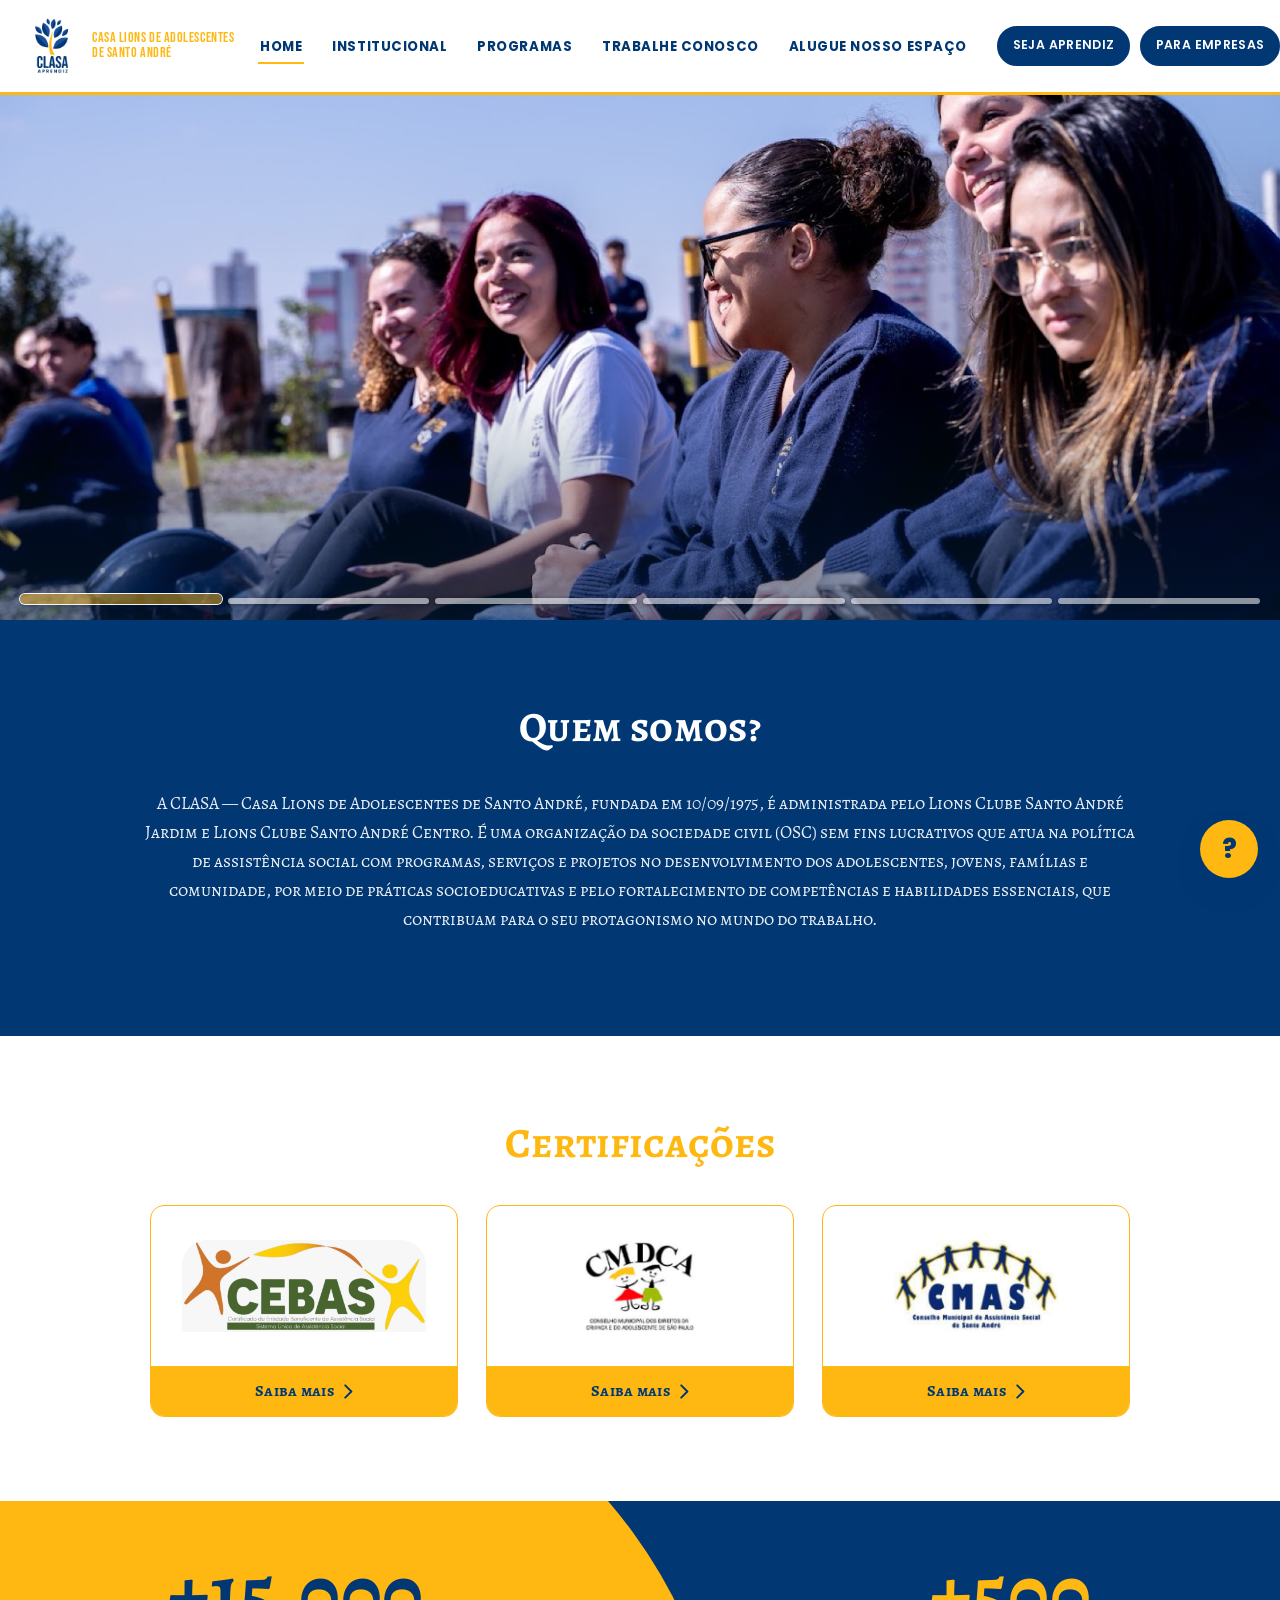
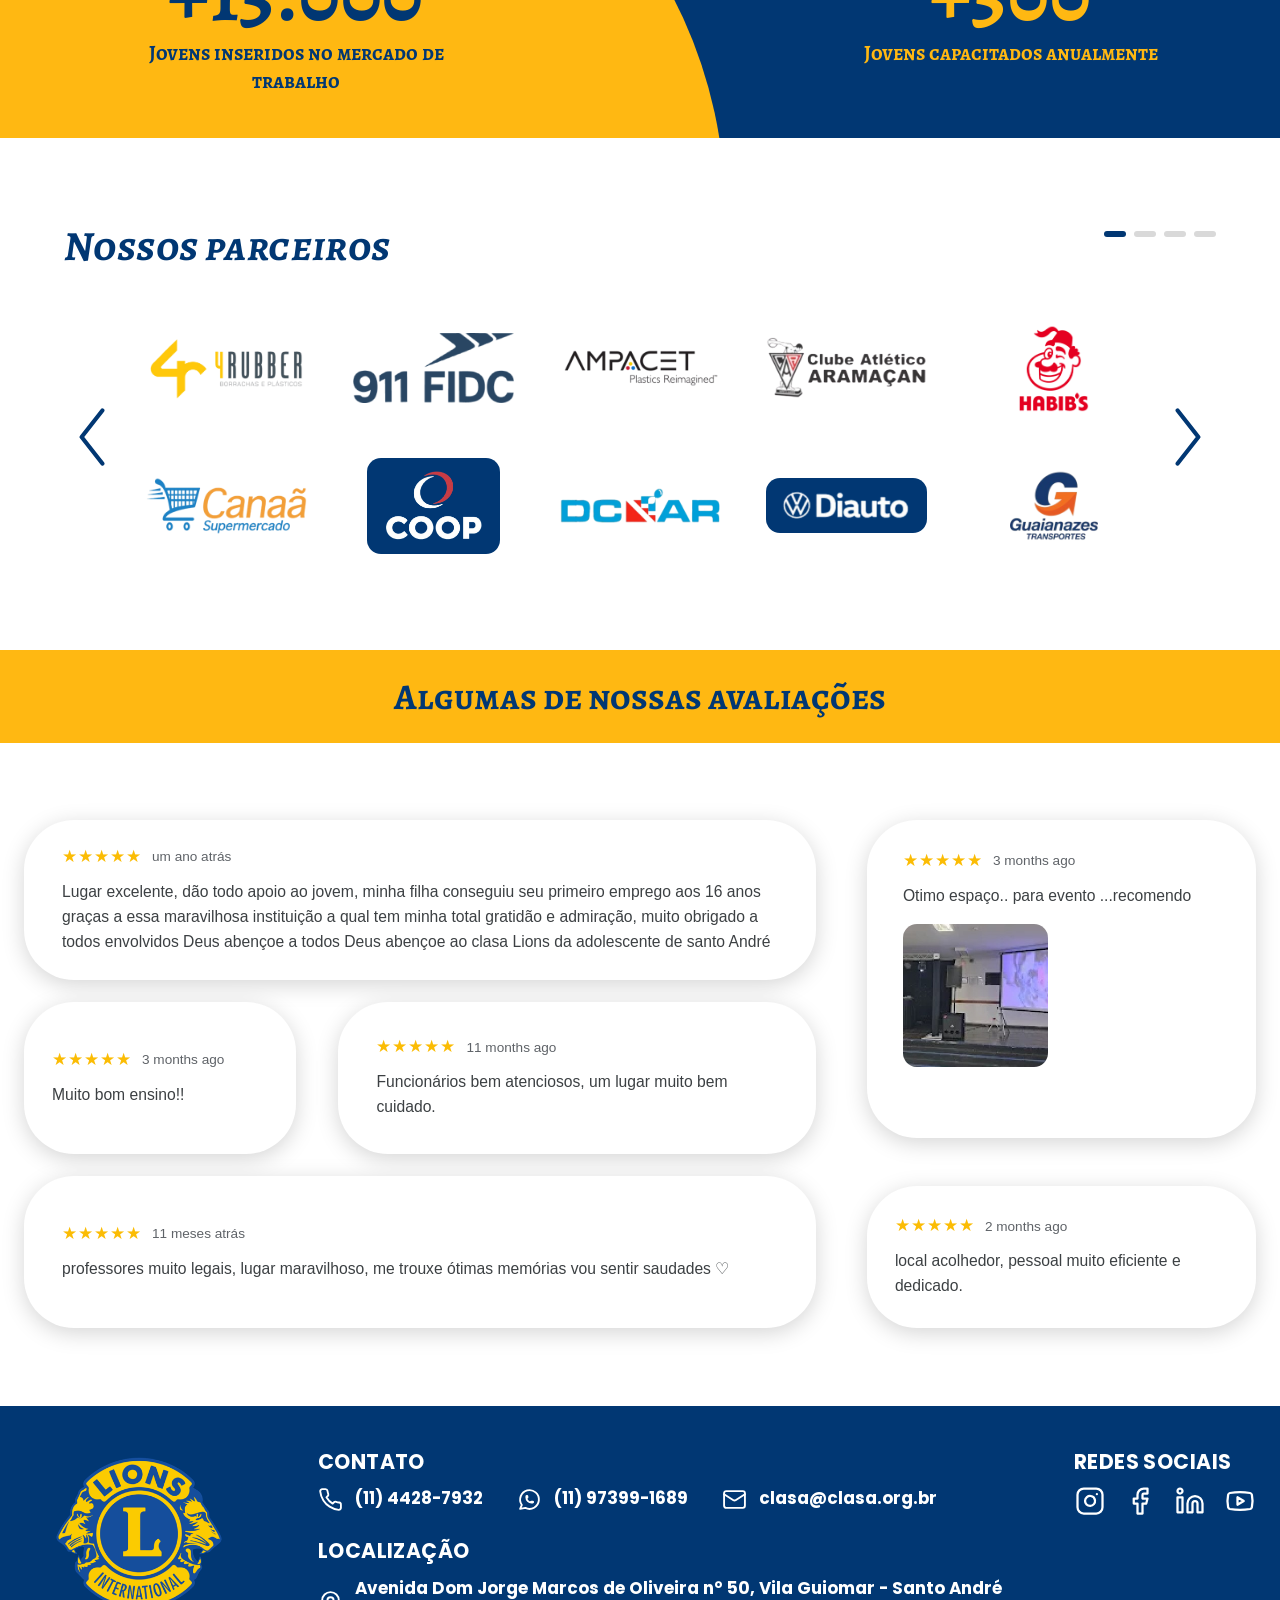
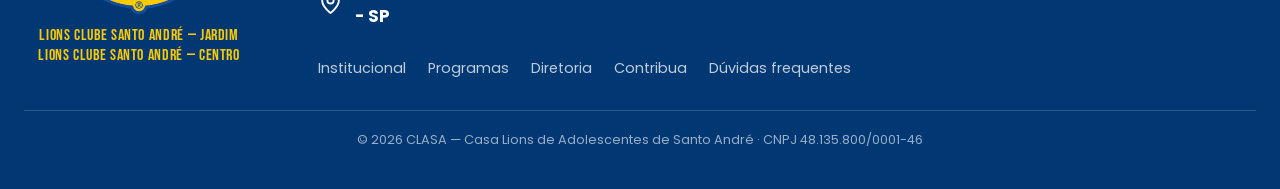
==== commit 8969a155: "feat: terceira rodada de ajustes da CLASA (25/09) + relatório de igualdade salarial 2º sem 2026 - Ho" ====
--- a/index.html
+++ b/index.html
@@ -9,7 +9,7 @@
   <link rel="preconnect" href="https://fonts.googleapis.com" />
   <link rel="preconnect" href="https://fonts.gstatic.com" crossorigin />
   <link href="https://fonts.googleapis.com/css2?family=Alegreya+SC:ital,wght@0,400;0,500;0,700;0,800;1,400;1,700&family=Bebas+Neue&family=Poppins:wght@400;500;600;700;800&display=swap" rel="stylesheet" />
-  <link rel="stylesheet" href="assets/css/style.css?v=17" />
+  <link rel="stylesheet" href="assets/css/style.css?v=20" />
 </head>
 <body data-page="home">
 
@@ -134,7 +134,7 @@
 
   <div id="site-footer"></div>
 
-  <script src="assets/js/partials.js?v=17"></script>
-  <script src="assets/js/main.js?v=17"></script>
+  <script src="assets/js/partials.js?v=20"></script>
+  <script src="assets/js/main.js?v=20"></script>
 </body>
 </html>
--- a/assets/css/style.css
+++ b/assets/css/style.css
@@ -1256,7 +1256,7 @@
 .info-card--wide { border-radius: 20px; text-align: center; padding: 22px 46px 30px; }
 .info-card--wide h2 { color: #fff; font-size: 2rem; margin: 0 0 .5em; }
 .info-card--wide p { margin: 0; }
-.cols-2 { columns: 2; column-gap: 36px; }
+.info-card ul.cols-2 { display: block; columns: 2; column-gap: 36px; }
 .cols-2 li { break-inside: avoid; }
 
 /* ---- Institucional: Transparência ---- */
@@ -1380,17 +1380,22 @@
 .vaga__cards { display: grid; grid-template-columns: minmax(0, 1fr) minmax(0, 2.2fr); gap: 32px; padding-inline: 0; width: calc(100% - 96px); margin: 0 auto; }
 .vaga-card {
   position: relative; background: var(--navy); color: #fff; border-radius: 22px;
-  padding: 16px 22px 20px calc(22px + 64px); min-height: 108px; margin-top: 36px;
+  padding: 16px 22px 20px 106px; min-height: 108px; margin-top: 36px;
   display: flex; flex-direction: column;
 }
 .vaga-card__icon {
   position: absolute; top: -30px; left: 18px; width: 76px; height: 76px; border-radius: 50%;
-  background: var(--yellow); display: grid; place-items: center;
+  background: var(--yellow); display: grid; place-items: center; flex-shrink: 0;
 }
 .vaga-card__icon img { width: 38px; height: 32px; }
 .vaga-card h4 {
   margin: 0 0 10px; min-height: 34px; display: flex; align-items: center;
   color: #fff; font-family: var(--font-serif); font-size: 1.05rem; line-height: 1.2; text-transform: uppercase;
+  word-break: break-word;
+}
+@media (max-width: 420px) {
+  .vaga-card { padding-left: 22px; padding-top: 54px; }
+  .vaga-card__icon { top: -30px; left: 22px; }
 }
 .vaga-card ul { list-style: none; margin: 0; padding: 0; display: grid; gap: 4px; }
 .vaga-card--wide ul { display: block; columns: 2; column-gap: 32px; }
@@ -1649,3 +1654,68 @@
   .partners__row { flex-wrap: wrap; justify-content: center; gap: 22px 18px; }
   .partners__row img { width: min(calc(var(--w) * 1px), 42vw); }
 }
+
+/* =========================================================
+   REVISÃO CLASA 3 (25/09)
+   ========================================================= */
+
+/* ---- Home: indicador do carrossel — segmento ativo bem destacado ---- */
+.hero__bars { align-items: flex-end; }
+.hero__bar { height: 6px; background: rgba(255, 255, 255, 0.55); transition: height .25s, background .25s; }
+.hero__bar.is-active { height: 10px; background: rgba(255, 184, 18, 0.45); box-shadow: 0 0 0 1px rgba(255, 255, 255, 0.95), 0 2px 6px rgba(1, 20, 44, 0.55); }
+
+/* ---- Documentos: linhas centralizadas (última linha também) ---- */
+.doc-grid { display: flex; flex-wrap: wrap; justify-content: center; gap: 20px 21px; max-width: 1290px; margin-inline: auto; }
+.doc-card, .doc-card:last-child:nth-child(3n + 1), .doc-card:last-child:nth-child(odd) { flex: 0 1 415px; grid-column: auto; justify-self: auto; width: auto; }
+
+/* ---- Parceiros institucionais menores ---- */
+.partners__row { gap: 28px 48px; }
+
+/* ---- Diretoria: cargo colado no nome ---- */
+.person-card { gap: 6px; }
+.person-card__role { min-height: 0; }
+.person-card:not(.person-card--lead) .person-card__role { min-height: 38px; }
+
+/* ---- Programas: botão "Ver mais" dentro de cada card + linhas divisórias ---- */
+.program-cards { align-items: start; }
+.program-item { display: flex; flex-direction: column; gap: 22px; }
+.program-item .program-card { flex: 1; }
+.program-item .btn { width: 100%; min-height: 72px; border-radius: 40px; font-size: 1.5rem; text-transform: uppercase; }
+body[data-page="programas"] #integrar,
+body[data-page="programas"] #aprendizagem { border-top: 4px solid var(--navy); }
+
+/* ---- FAQ: cards centralizados; resposta troca a pergunta dentro do card (como no Figma) ---- */
+.faq-grid { display: flex; flex-wrap: wrap; justify-content: center; align-items: flex-start; gap: 26px; }
+.faq-card { flex: 0 0 calc((100% - 52px) / 3); transition: background .25s; }
+.faq-card__a { display: none; background: transparent; transition: none; grid-template-rows: none; }
+.faq-card.is-open { background: var(--yellow); }
+.faq-card.is-open .faq-card__q { display: none; }
+.faq-card.is-open .faq-card__a { display: flex; order: 1; flex: 1; align-items: center; justify-content: center; min-height: 132px; animation: faqIn .3s var(--ease); }
+.faq-card.is-open .faq-card__toggle { order: 2; border-top: 1px solid var(--navy); }
+.faq-card__a > div { overflow: visible; }
+.faq-card__a p { padding: 26px 22px; text-align: center; font-family: var(--font-serif); font-weight: 700; font-size: 1.05rem; line-height: 1.3; color: var(--navy); }
+@keyframes faqIn { from { opacity: 0; transform: translateY(6px); } to { opacity: 1; transform: none; } }
+
+/* ---- Alugue: carrossel foto a foto, alinhado à esquerda, próxima foto aparecendo ---- */
+.infra .photo-carousel__track { scroll-snap-type: x mandatory; gap: 20px; }
+.infra .photo-carousel__track img { scroll-snap-align: start; }
+.infra .photo-carousel__arrow { display: none; }
+
+/* ---- Para empresas: título menor e lista de benefícios mais larga ---- */
+.split--benefits { grid-template-columns: minmax(0, 440px) minmax(0, 1fr); gap: 56px; max-width: 1400px; }
+.split--benefits .split__title-lg { font-size: 2.25rem; line-height: 1.3; }
+.split--benefits .bullet-list { max-width: none; }
+
+@media (max-width: 980px) {
+  .program-item .btn { min-height: 60px; font-size: 1.25rem; }
+  .faq-card { flex-basis: calc((100% - 26px) / 2); }
+  .doc-card, .doc-card:last-child:nth-child(3n + 1), .doc-card:last-child:nth-child(odd) { flex-basis: calc(50% - 11px); }
+  .split--benefits { grid-template-columns: 1fr; gap: 26px; }
+}
+@media (max-width: 640px) {
+  .faq-card { flex-basis: 100%; }
+  .doc-card, .doc-card:last-child:nth-child(3n + 1), .doc-card:last-child:nth-child(odd) { flex-basis: 100%; }
+}
+.person-card__role { margin: 0; }
+.person-card__name { line-height: 1.2; }
+.person-card { gap: 12px; }
